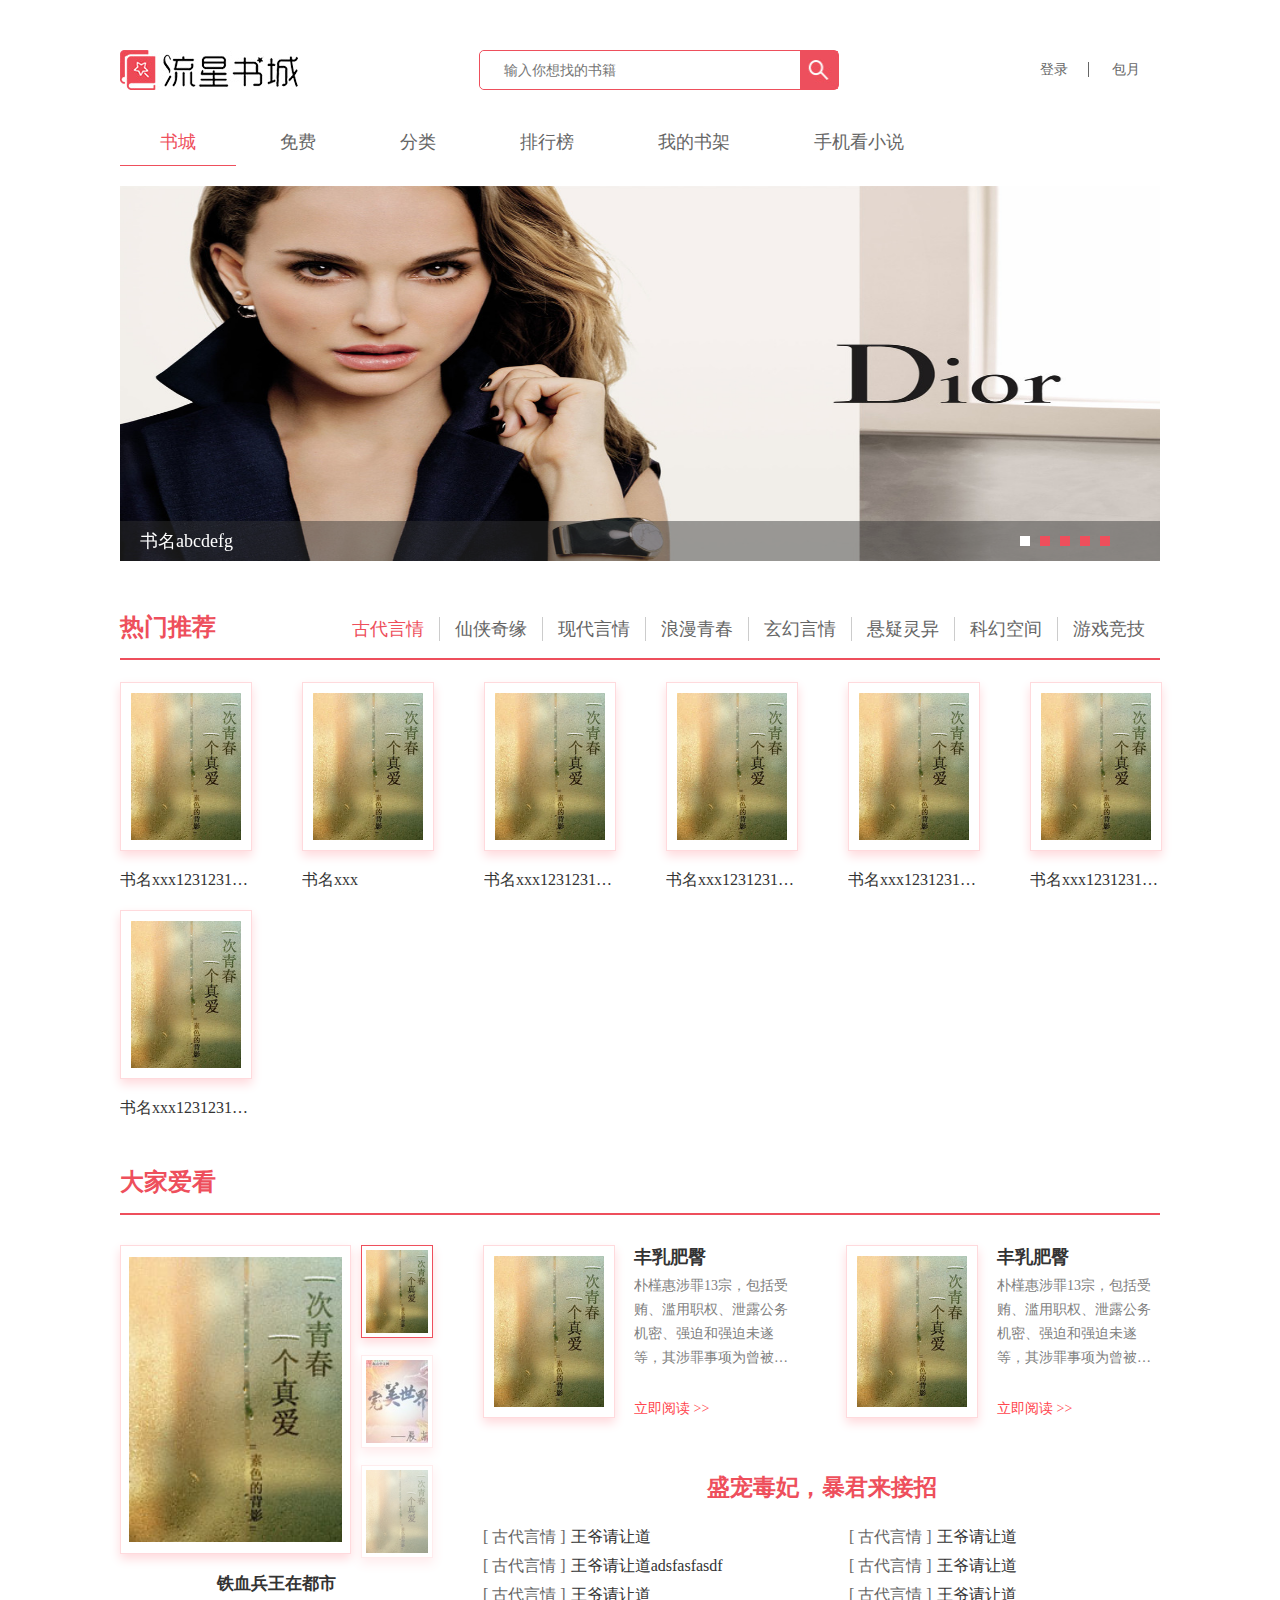
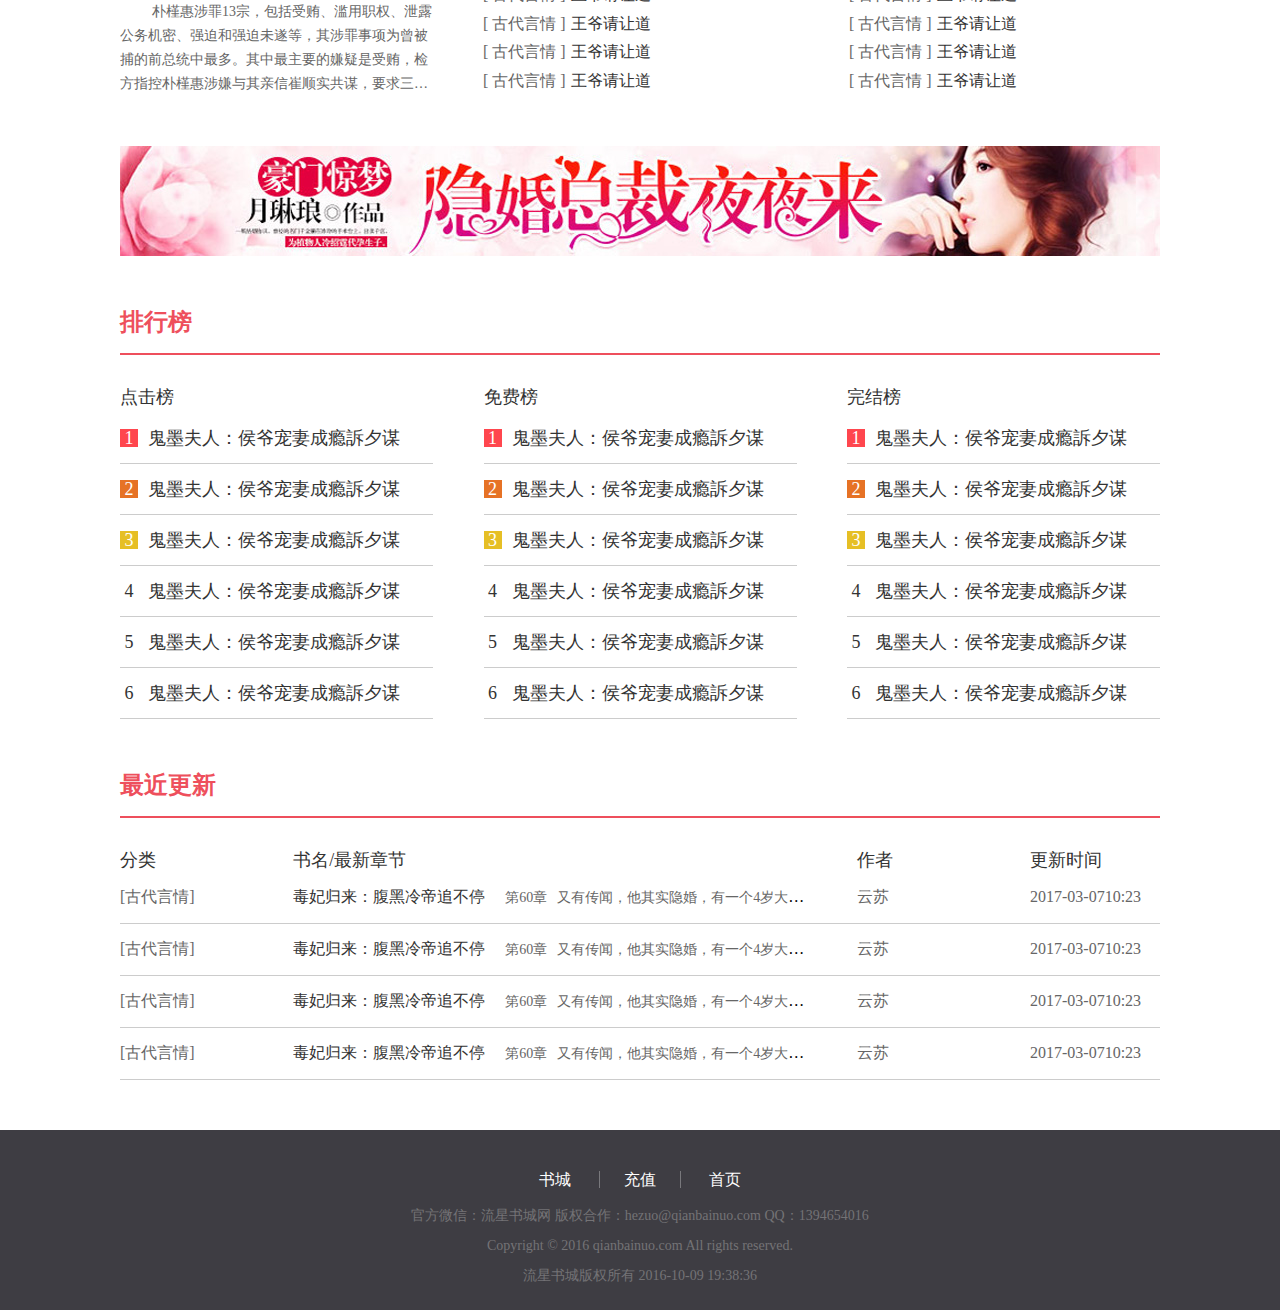
==== index.html @ 86f8760c "commit" ====
<!DOCTYPE html>
<html lang="en">

<head>
    <meta charset="UTF-8">
    <title>流星书城-首页</title>

    <link rel="stylesheet" href="css/index.css">
    <link rel="stylesheet" href="css/reset.css">
    <script src="js/jquery-1.11.3.min.js"></script>
    <script src="js/swipeSlide.min.js"></script>
</head>

<body>
    <header class="header">
        <img class="logo" src="images/logo.jpg" alt="">
        <div class="search-container">
            <input type="text" class="search" placeholder="输入你想找的书籍">
            <img class="search-btn" src="images/searchBtn.jpg" alt="">
        </div>
        <div class="login-container">
            <a href="" class="login" style="border-right:1px solid #666">登录</a>
            <a href="" class="monthly">包月</a>
        </div>
    </header>
    <nav class="nav">
        <a href="" class="nav-choose">书城</a>
        <a href="">免费</a>
        <a href="">分类</a>
        <a href="">排行榜</a>
        <a href="">我的书架</a>
        <a href="">手机看小说</a>
    </nav>
    <div class="banner">
        <div class="slide" id="slide3">
            <ul>
                <li>
                    <a href="">
                        <img src="images/lunbo1.jpg" alt="">
                    </a>
                </li>
                <li>
                    <a href="">
                        <img src="images/lunbo2.jpg" alt="">
                    </a>
                </li>
                <li>
                    <a href="">
                        <img src="images/lunbo3.jpg" alt="">
                    </a>
                </li>
                <li>
                    <a href="">
                        <img src="images/lunbo4.jpg" alt="">
                    </a>
                </li>
                <li>
                    <a href="">
                        <img src="images/lunbo5.jpg" alt="">
                    </a>
                </li>
            </ul>
            <div class="dot">
                <span></span>
                <span></span>
                <span></span>
                <span></span>
                <span></span>
            </div>
        </div>
        <div class="slide-title">
            <p class="slideTitle">书名abcdefg</p>
        </div>
    </div>
    <div class="content-container">
        <div class="content-title">
            <span class="contentTitle">热门推荐</span>
            <div class="content-nav">
                <span class="content-nav-choose">古代言情</span>
                <span>仙侠奇缘</span>
                <span>现代言情</span>
                <span>浪漫青春</span>
                <span>玄幻言情</span>
                <span>悬疑灵异</span>
                <span>科幻空间</span>
                <span style="border:none;">游戏竞技</span>
            </div>
        </div>
        <div class="content">
            <div class="bookModule">
                <a href=""><img class="bookPic" src="images/book.jpg" alt=""></a>
                <a href="">
                    <p class="bookName">书名xxx12312312312312312123</p>
                </a>
            </div>
            <div class="bookModule">
                <a href=""><img class="bookPic" src="images/book.jpg" alt=""></a>
                <a href="">
                    <p class="bookName">书名xxx</p>
                </a>
            </div>
            <div class="bookModule">
                <a href=""><img class="bookPic" src="images/book.jpg" alt=""></a>
                <a href="">
                    <p class="bookName">书名xxx12312312312312312123</p>
                </a>
            </div>
            <div class="bookModule">
                <a href=""><img class="bookPic" src="images/book.jpg" alt=""></a>
                <a href="">
                    <p class="bookName">书名xxx12312312312312312123</p>
                </a>
            </div>
            <div class="bookModule">
                <a href=""><img class="bookPic" src="images/book.jpg" alt=""></a>
                <a href="">
                    <p class="bookName">书名xxx12312312312312312123</p>
                </a>
            </div>
            <div class="bookModule">
                <a href=""><img class="bookPic" src="images/book.jpg" alt=""></a>
                <a href="">
                    <p class="bookName">书名xxx12312312312312312123</p>
                </a>
            </div>
            <div class="bookModule">
                <a href=""><img class="bookPic" src="images/book.jpg" alt=""></a>
                <a href="">
                    <p class="bookName">书名xxx12312312312312312123</p>
                </a>
            </div>
        </div>
    </div>
    <div class="content-container">
        <div class="content-title">
            <span class="contentTitle">大家爱看</span>
        </div>
        <div class="content">
            <div class="content-leftWrap">
                <div class="content-leftWrap-t">
                    <a href=""><img src="images/book.jpg" alt="" class="showBigPic"></a>
                    <div class="littlePics">
                        <img class="bookChoose" src="images/book.jpg" alt="">
                        <img src="images/book2.jpg" alt="">
                        <img src="images/book.jpg" alt="">
                    </div>
                </div>
                <div class="content-leftWrap-b">
                    <p class="title">铁血兵王在都市</p>
                    <a href="">
                        <p class="article">朴槿惠涉罪13宗，包括受贿、滥用职权、泄露公务机密、强迫和强迫未遂等，其涉罪事项为曾被捕的前总统中最多。其中最主要的嫌疑是受贿，检方指控朴槿惠涉嫌与其亲信崔顺实共谋，要求三星向崔顺实、Mir财团和K体育财团、由崔顺实外甥女张某运营的韩国冬季体育英才中心提供约298亿韩元(约合人民币1.83亿元)。</p>
                    </a>
                </div>
            </div>
            <div class="content-rightWrap">
                <div class="content-rightWrap-t">
                    <div class="content-rightWrap-tModule">
                        <img src="images/book.jpg" class="bookPic" alt="">
                        <div class="bookDetail">
                            <p class="title">丰乳肥臀</p>
                            <a href="">
                                <p class="article">朴槿惠涉罪13宗，包括受贿、滥用职权、泄露公务机密、强迫和强迫未遂等，其涉罪事项为曾被捕的前总统中最多。其中最主要的嫌疑是受贿，检方指控朴槿惠涉嫌与其亲信崔顺实共谋，要求三星向崔顺实、Mir财团和K体育财团、由崔顺实外甥女张某运营的韩国冬季体育英才中心提供约298亿韩元(约合人民币1.83亿元)。</p>
                            </a>
                            <a href="" class="readNow">立即阅读 >></a>
                        </div>
                    </div>
                    <div class="content-rightWrap-tModule">
                        <img src="images/book.jpg" class="bookPic" alt="">
                        <div class="bookDetail">
                            <p class="title">丰乳肥臀</p>
                            <a href="">
                                <p class="article">朴槿惠涉罪13宗，包括受贿、滥用职权、泄露公务机密、强迫和强迫未遂等，其涉罪事项为曾被捕的前总统中最多。其中最主要的嫌疑是受贿，检方指控朴槿惠涉嫌与其亲信崔顺实共谋，要求三星向崔顺实、Mir财团和K体育财团、由崔顺实外甥女张某运营的韩国冬季体育英才中心提供约298亿韩元(约合人民币1.83亿元)。</p>
                            </a>
                            <a href="" class="readNow">立即阅读 >></a>
                        </div>
                    </div>
                </div>
                <div class="content-rightWrap-b">
                    <p class="bigTitle">盛宠毒妃，暴君来接招</p>
                    <div class="titleWrap">
                        <div class="titleContainer">
                            <p><span><a href="">[ 古代言情 ]</a></span><a href="">王爷请让道</a></p>
                            <p><span><a href="">[ 古代言情 ]</a></span><a href="">王爷请让道adsfasfasdf</a></p>
                            <p><span><a href="">[ 古代言情 ]</a></span><a href="">王爷请让道</a></p>
                            <p><span><a href="">[ 古代言情 ]</a></span><a href="">王爷请让道</a></p>
                            <p><span><a href="">[ 古代言情 ]</a></span><a href="">王爷请让道</a></p>
                            <p><span><a href="">[ 古代言情 ]</a></span><a href="">王爷请让道</a></p>
                        </div>
                        <div class="titleContainer">
                            <p><span><a href="">[ 古代言情 ]</a></span><a href="">王爷请让道</a></p>
                            <p><span><a href="">[ 古代言情 ]</a></span><a href="">王爷请让道</a></p>
                            <p><span><a href="">[ 古代言情 ]</a></span><a href="">王爷请让道</a></p>
                            <p><span><a href="">[ 古代言情 ]</a></span><a href="">王爷请让道</a></p>
                            <p><span><a href="">[ 古代言情 ]</a></span><a href="">王爷请让道</a></p>
                            <p><span><a href="">[ 古代言情 ]</a></span><a href="">王爷请让道</a></p>
                        </div>
                    </div>
                </div>
            </div>
        </div>
    </div>
    <img src="images/illustration1.jpg" style="display:block;margin:0 auto;" alt="">
    <div class="content-container">
        <div class="content-title">
            <span class="contentTitle">排行榜</span>
        </div>
        <div class="content">
            <div class="rankList">
                <p class="title">点击榜</p>
                <p class="rank"><span>1</span><a href="">鬼墨夫人：侯爷宠妻成瘾訴夕谋</a></p>
                <p class="rank"><span>2</span><a href="">鬼墨夫人：侯爷宠妻成瘾訴夕谋</a></p>
                <p class="rank"><span>3</span><a href="">鬼墨夫人：侯爷宠妻成瘾訴夕谋</a></p>
                <p class="rank"><span>4</span><a href="">鬼墨夫人：侯爷宠妻成瘾訴夕谋</a></p>
                <p class="rank"><span>5</span><a href="">鬼墨夫人：侯爷宠妻成瘾訴夕谋</a></p>
                <p class="rank"><span>6</span><a href="">鬼墨夫人：侯爷宠妻成瘾訴夕谋</a></p>
            </div>
            <div class="rankList">
                <p class="title">免费榜</p>
                <p class="rank"><span>1</span><a href="">鬼墨夫人：侯爷宠妻成瘾訴夕谋</a></p>
                <p class="rank"><span>2</span><a href="">鬼墨夫人：侯爷宠妻成瘾訴夕谋</a></p>
                <p class="rank"><span>3</span><a href="">鬼墨夫人：侯爷宠妻成瘾訴夕谋</a></p>
                <p class="rank"><span>4</span><a href="">鬼墨夫人：侯爷宠妻成瘾訴夕谋</a></p>
                <p class="rank"><span>5</span><a href="">鬼墨夫人：侯爷宠妻成瘾訴夕谋</a></p>
                <p class="rank"><span>6</span><a href="">鬼墨夫人：侯爷宠妻成瘾訴夕谋</a></p>
            </div>
            <div class="rankList">
                <p class="title">完结榜</p>
                <p class="rank"><span>1</span><a href="">鬼墨夫人：侯爷宠妻成瘾訴夕谋</a></p>
                <p class="rank"><span>2</span><a href="">鬼墨夫人：侯爷宠妻成瘾訴夕谋</a></p>
                <p class="rank"><span>3</span><a href="">鬼墨夫人：侯爷宠妻成瘾訴夕谋</a></p>
                <p class="rank"><span>4</span><a href="">鬼墨夫人：侯爷宠妻成瘾訴夕谋</a></p>
                <p class="rank"><span>5</span><a href="">鬼墨夫人：侯爷宠妻成瘾訴夕谋</a></p>
                <p class="rank"><span>6</span><a href="">鬼墨夫人：侯爷宠妻成瘾訴夕谋</a></p>
            </div>
        </div>
    </div>
    <div class="content-container">
        <div class="content-title">
            <span class="contentTitle">最近更新</span>
        </div>
        <div class="content">
            <div class="update-listWrap">
                <p class="titleContainer">
                    <span class="title" style="width:130px;">分类</span>
                    <span class="title" style="width:520px;">书名/最新章节</span>
                    <span class="title" style="width:130px;">作者</span>
                    <span class="title" style="width:130px;">更新时间</span>
                </p>
                <div class="update-list">
                    <a href="">
                        <p class="category">[古代言情]</p>
                    </a>
                    <p class="bookname"><a href="" class="name">毒妃归来：腹黑冷帝追不停</a><a href=""><span class="section">第60章</span><span class="article">又有传闻，他其实隐婚，有一个4岁大的女儿。</span></a></p>
                    <a href="">
                        <p class="author">云苏</p>
                    </a>
                    <p class="update"><span>2017-03-07</span><span>10:23</span></p>
                </div>
               <div class="update-list">
                    <a href="">
                        <p class="category">[古代言情]</p>
                    </a>
                    <p class="bookname"><a href="" class="name">毒妃归来：腹黑冷帝追不停</a><a href=""><span class="section">第60章</span><span class="article">又有传闻，他其实隐婚，有一个4岁大的女儿。</span></a></p>
                    <a href="">
                        <p class="author">云苏</p>
                    </a>
                    <p class="update"><span>2017-03-07</span><span>10:23</span></p>
                </div>
                <div class="update-list">
                    <a href="">
                        <p class="category">[古代言情]</p>
                    </a>
                    <p class="bookname"><a href="" class="name">毒妃归来：腹黑冷帝追不停</a><a href=""><span class="section">第60章</span><span class="article">又有传闻，他其实隐婚，有一个4岁大的女儿。</span></a></p>
                    <a href="">
                        <p class="author">云苏</p>
                    </a>
                    <p class="update"><span>2017-03-07</span><span>10:23</span></p>
                </div>
                <div class="update-list">
                    <a href="">
                        <p class="category">[古代言情]</p>
                    </a>
                    <p class="bookname"><a href="" class="name">毒妃归来：腹黑冷帝追不停</a><a href=""><span class="section">第60章</span><span class="article">又有传闻，他其实隐婚，有一个4岁大的女儿。</span></a></p>
                    <a href="">
                        <p class="author">云苏</p>
                    </a>
                    <p class="update"><span>2017-03-07</span><span>10:23</span></p>
                </div>
            </div>

        </div>
    </div>
    <div class="footer">
        <div class="footerNav">
            <a href="">书城</a>
            <a href="">充值</a>
            <a href="">首页</a>
        </div>
        <p>
            <span>官方微信：流星书城网</span>
            <span>版权合作：hezuo@qianbainuo.com</span>
            <span>QQ：1394654016</span>
        </p>
        <p>Copyright © 2016 qianbainuo.com All rights reserved.</p>
        <p>流星书城版权所有  2016-10-09 19:38:36</p>
    </div>






    <script>
        $(document).ready(function () {
            /*轮播图*/
            $('#slide3').swipeSlide({
                continuousScroll: true,
                speed: 3000,
                transitionType: 'cubic-bezier(0.22, 0.69, 0.72, 0.88)',
                firstCallback: function (i, sum, me) {
                    me.find('.dot').children().first().addClass('cur');
                },
                callback: function (i, sum, me) {
                    me.find('.dot').children().eq(i).addClass('cur').siblings().removeClass('cur');
                    /*===========书名修改=============*/
                    $('.slideTitle').html('书名:' + Date());
                }
            });
            /*图片tab切换*/
            $('.littlePics img').click(function () {
                var imgSrc = $(this).attr('src');
                $('.littlePics img').removeClass('bookChoose');
                $(this).addClass('bookChoose');
                $('.showBigPic').attr('src', imgSrc);
            });
        });
    </script>
</body>

</html>
---- css/index.css ----
/*header*/
.header {
  width: 1040px;
  margin: 0 auto;
  padding-top: 50px;
  overflow: hidden;
  display: -webkit-box;
  display: -webkit-flex;
  display: -ms-flexbox;
  display: flex;
  -webkit-box-pack: justify;
  -webkit-justify-content: space-between;
      -ms-flex-pack: justify;
          justify-content: space-between;
}
.header .logo {
  height: 40px;
  float: left;
}
.header .search-container {
  border: 1px solid #ee4f5c;
  float: left;
  width: 360px;
  border-radius: 5px;
  box-sizing: border-box;
}
.header .search-container .search {
  float: left;
  width: 320px;
  border: none;
  line-height: 38px;
  text-indent: 24px;
  font-size: 14px;
  border-radius: 5px;
  color: #999;
}
.header .search-container .search-btn {
  float: left;
  width: 38px;
  height: 38px;
  cursor: pointer;
}
.header .login-container {
  font-size: 14px;
  line-height: 40px;
}
.header .login-container a {
  color: #666;
  padding: 0 20px;
}

/*nav*/
.nav {
  width: 1040px;
  margin: 29px auto 20px;
  overflow: hidden;
  line-height: 47px;
}
.nav a {
  padding: 13px 40px;
  font-size: 18px;
  color: #666;
}
.nav .nav-choose {
  color: #ee4f5c;
  border-bottom: 2px solid #ee4f5c;
}

/*banner*/
.banner {
  width: 1040px;
  margin: 0 auto;
  position: relative;
}
.banner .slide {
  position: relative;
  overflow: hidden;
  margin: 0 auto;
  height: 375px;
}
.banner .slide ul {
  position: absolute;
  left: 0;
  top: 0;
  width: 100%;
  height: 100%;
}
.banner .slide ul li {
  list-style: none;
  position: absolute;
  left: 0;
  top: 0;
  width: 100%;
  height: 100%;
}
.banner .slide ul li img {
  position: absolute;
  left: 0;
  top: 0;
  width: 100%;
  height: 100%;
  border: none;
}
.banner .slide .dot {
  position: absolute;
  right: 50px;
  bottom: 15px;
  z-index: 5;
  font-size: 0;
}
.banner .slide .dot span {
  display: inline-block;
  width: 10px;
  height: 10px;
  margin-left: 10px;
  background: #ee4f5c;
}
.banner .slide .dot .cur {
  background-color: #fff;
}
.banner .slide:after {
  content: '';
  display: block;
  width: 100%;
  padding-top: 50%;
}
.banner .slide-title {
  width: 1040px;
  height: 40px;
  background: rgba(51, 51, 51, 0.46);
  position: absolute;
  bottom: 0;
}
.banner .slide-title .slideTitle {
  line-height: 40px;
  font-size: 18px;
  color: #fff;
  text-indent: 20px;
}

/*content*/
.content-container {
  width: 1040px;
  margin: 35px auto 0;
}
.content-container .content-title {
  display: -webkit-box;
  display: -webkit-flex;
  display: -ms-flexbox;
  display: flex;
  -webkit-box-pack: justify;
  -webkit-justify-content: space-between;
      -ms-flex-pack: justify;
          justify-content: space-between;
  border-bottom: 2px solid #ee4f5c;
  padding: 15px 0;
}
.content-container .content-title .contentTitle {
  font-size: 24px;
  color: #ee4f5c;
  font-weight: bold;
}
.content-container .content-title .content-nav {
  color: #666;
  font-size: 18px;
  margin-top: 6px;
}
.content-container .content-title .content-nav span {
  float: left;
  padding: 0 15px;
  cursor: pointer;
  border-right: 1px solid #ccc;
}
.content-container .content-title .content-nav .content-nav-choose {
  color: #ee4f5c;
}
.content-container .content {
  display: -webkit-box;
  display: -webkit-flex;
  display: -ms-flexbox;
  display: flex;
  -webkit-flex-flow: row wrap;
      -ms-flex-flow: row wrap;
          flex-flow: row wrap;
  -webkit-box-pack: justify;
  -webkit-justify-content: space-between;
      -ms-flex-pack: justify;
          justify-content: space-between;
}
.content-container .content .bookModule {
  width: 130px;
  height: 206px;
  margin-right: 51px;
  margin-top: 22px;
}
.content-container .content .bookModule:nth-child(6) {
  margin-right: 0;
}
.content-container .content .bookModule .bookPic {
  width: 110px;
  border: 1px solid #ffdadd;
  padding: 10px;
  box-shadow: 0px 5px 10px #ffdadd;
}
.content-container .content .bookModule .bookName {
  width: 130px;
  font-size: 16px;
  color: #333;
  margin-top: 15px;
  overflow: hidden;
  white-space: nowrap;
  text-overflow: ellipsis;
}
.content-container .content .content-leftWrap {
  display: -webkit-box;
  display: -webkit-flex;
  display: -ms-flexbox;
  display: flex;
  -webkit-flex-flow: column wrap;
      -ms-flex-flow: column wrap;
          flex-flow: column wrap;
  width: 313px;
  margin-top: 30px;
  margin-bottom: 50px;
  margin-right: 50px;
}
.content-container .content .content-leftWrap .content-leftWrap-t {
  display: -webkit-box;
  display: -webkit-flex;
  display: -ms-flexbox;
  display: flex;
  -webkit-flex-flow: row nowrap;
      -ms-flex-flow: row nowrap;
          flex-flow: row nowrap;
  -webkit-box-pack: justify;
  -webkit-justify-content: space-between;
      -ms-flex-pack: justify;
          justify-content: space-between;
  margin-bottom: 10px;
}
.content-container .content .content-leftWrap .content-leftWrap-t .showBigPic {
  width: 213px;
  height: 285px;
  padding: 11px 8px;
  border: 1px solid #ffdadd;
  box-shadow: 0px 5px 10px #ffdadd;
}
.content-container .content .content-leftWrap .content-leftWrap-t .littlePics {
  display: -webkit-box;
  display: -webkit-flex;
  display: -ms-flexbox;
  display: flex;
  -webkit-flex-flow: column nowrap;
      -ms-flex-flow: column nowrap;
          flex-flow: column nowrap;
  -webkit-box-pack: justify;
  -webkit-justify-content: space-between;
      -ms-flex-pack: justify;
          justify-content: space-between;
}
.content-container .content .content-leftWrap .content-leftWrap-t .littlePics img {
  width: 62px;
  height: 83px;
  padding: 4px;
  border: 1px solid #ffdadd;
  box-shadow: 0px 5px 10px #ffdadd;
  cursor: pointer;
  opacity: 0.5;
}
.content-container .content .content-leftWrap .content-leftWrap-t .littlePics .bookChoose {
  opacity: 1;
  border-color: #ee4f5c;
  -webkit-transition: all 0.25s ease-in-out;
  transition: all 0.25s ease-in-out;
}
.content-container .content .content-leftWrap .content-leftWrap-b .title {
  text-align: center;
  font-size: 17px;
  color: #333;
  line-height: 32px;
  font-weight: bold;
}
.content-container .content .content-leftWrap .content-leftWrap-b .article {
  color: #666;
  text-indent: 2rem;
  font-size: 14px;
  line-height: 24px;
  overflow: hidden;
  text-overflow: ellipsis;
  display: -webkit-box;
  -webkit-line-clamp: 4;
  -webkit-box-orient: vertical;
}
.content-container .content .content-rightWrap {
  margin-top: 30px;
  margin-bottom: 50px;
  width: 677px;
  display: -webkit-box;
  display: -webkit-flex;
  display: -ms-flexbox;
  display: flex;
  -webkit-flex-flow: column nowrap;
      -ms-flex-flow: column nowrap;
          flex-flow: column nowrap;
  -webkit-box-pack: justify;
  -webkit-justify-content: space-between;
      -ms-flex-pack: justify;
          justify-content: space-between;
}
.content-container .content .content-rightWrap .content-rightWrap-t {
  display: -webkit-box;
  display: -webkit-flex;
  display: -ms-flexbox;
  display: flex;
  -webkit-flex-flow: row nowrap;
      -ms-flex-flow: row nowrap;
          flex-flow: row nowrap;
  -webkit-box-pack: justify;
  -webkit-justify-content: space-between;
      -ms-flex-pack: justify;
          justify-content: space-between;
  height: 173px;
}
.content-container .content .content-rightWrap .content-rightWrap-t .content-rightWrap-tModule {
  display: -webkit-box;
  display: -webkit-flex;
  display: -ms-flexbox;
  display: flex;
  -webkit-flex-flow: row nowrap;
      -ms-flex-flow: row nowrap;
          flex-flow: row nowrap;
  width: 314px;
}
.content-container .content .content-rightWrap .content-rightWrap-t .content-rightWrap-tModule .bookPic {
  width: 110px;
  border: 1px solid #ffdadd;
  padding: 10px;
  box-shadow: 0px 5px 10px #ffdadd;
}
.content-container .content .content-rightWrap .content-rightWrap-t .content-rightWrap-tModule .bookName {
  width: 130px;
  font-size: 16px;
  color: #333;
  margin-top: 15px;
  overflow: hidden;
  white-space: nowrap;
  text-overflow: ellipsis;
}
.content-container .content .content-rightWrap .content-rightWrap-t .content-rightWrap-tModule .bookDetail {
  margin-left: 19px;
  display: -webkit-box;
  display: -webkit-flex;
  display: -ms-flexbox;
  display: flex;
  -webkit-flex-flow: column nowrap;
      -ms-flex-flow: column nowrap;
          flex-flow: column nowrap;
  -webkit-box-pack: justify;
  -webkit-justify-content: space-between;
      -ms-flex-pack: justify;
          justify-content: space-between;
}
.content-container .content .content-rightWrap .content-rightWrap-t .content-rightWrap-tModule .bookDetail .title {
  color: #333;
  font-weight: bold;
  font-size: 18px;
  margin-bottom: -25px;
}
.content-container .content .content-rightWrap .content-rightWrap-t .content-rightWrap-tModule .bookDetail .article {
  overflow: hidden;
  text-overflow: ellipsis;
  display: -webkit-box;
  -webkit-line-clamp: 4;
  -webkit-box-orient: vertical;
  color: #808080;
  font-size: 14px;
  line-height: 1.5rem;
}
.content-container .content .content-rightWrap .content-rightWrap-t .content-rightWrap-tModule .bookDetail .readNow {
  font-size: 14px;
  color: #ff464e;
}
.content-container .content .content-rightWrap .content-rightWrap-b .bigTitle {
  text-align: center;
  color: #ee4f5c;
  font-size: 23px;
  font-weight: bold;
}
.content-container .content .content-rightWrap .content-rightWrap-b .titleWrap {
  display: -webkit-box;
  display: -webkit-flex;
  display: -ms-flexbox;
  display: flex;
  -webkit-flex-flow: row nowrap;
      -ms-flex-flow: row nowrap;
          flex-flow: row nowrap;
  -webkit-box-pack: justify;
  -webkit-justify-content: space-between;
      -ms-flex-pack: justify;
          justify-content: space-between;
  margin-top: 20px;
}
.content-container .content .content-rightWrap .content-rightWrap-b .titleWrap .titleContainer {
  width: 311px;
}
.content-container .content .content-rightWrap .content-rightWrap-b .titleWrap .titleContainer p {
  line-height: 1.8rem;
}
.content-container .content .content-rightWrap .content-rightWrap-b .titleWrap .titleContainer p span {
  margin-right: 5px;
}
.content-container .content .content-rightWrap .content-rightWrap-b .titleWrap .titleContainer p span a {
  color: #666;
}
.content-container .content .content-rightWrap .content-rightWrap-b .titleWrap .titleContainer p a {
  color: #333;
}
.content-container .content .rankList {
  width: 313px;
  margin-top: 30px;
}
.content-container .content .rankList .title {
  font-size: 18px;
  color: #333;
  margin-bottom: 4px;
}
.content-container .content .rankList .rank {
  line-height: 50px;
  font-size: 18px;
  color: #333;
  border-bottom: 1px solid #ccc;
  overflow: hidden;
  white-space: nowrap;
  text-overflow: ellipsis;
}
.content-container .content .rankList .rank span {
  display: block;
  float: left;
  width: 18px;
  height: 18px;
  line-height: 18px;
  text-align: center;
  margin-top: 16px;
  margin-right: 10px;
}
.content-container .content .rankList .rank:nth-child(2) span {
  background: #ff464e;
  color: #fff;
}
.content-container .content .rankList .rank:nth-child(3) span {
  background: #e67225;
  color: #fff;
}
.content-container .content .rankList .rank:nth-child(4) span {
  background: #e6bf25;
  color: #fff;
}
.content-container .content .rankList .rank a {
  color: #333;
  font-size: 18px;
}
.content-container .content .update-listWrap {
  width: 100%;
}
.content-container .content .update-listWrap .titleContainer {
  display: -webkit-box;
  display: -webkit-flex;
  display: -ms-flexbox;
  display: flex;
  -webkit-box-pack: justify;
  -webkit-justify-content: space-between;
      -ms-flex-pack: justify;
          justify-content: space-between;
  -webkit-flex-flow: row nowrap;
      -ms-flex-flow: row nowrap;
          flex-flow: row nowrap;
  padding-top: 30px;
}
.content-container .content .update-listWrap .titleContainer .title {
  font-size: 18px;
  color: #333;
}
.content-container .content .update-listWrap .update-list {
  display: -webkit-box;
  display: -webkit-flex;
  display: -ms-flexbox;
  display: flex;
  -webkit-box-pack: justify;
  -webkit-justify-content: space-between;
      -ms-flex-pack: justify;
          justify-content: space-between;
  -webkit-flex-flow: row nowrap;
      -ms-flex-flow: row nowrap;
          flex-flow: row nowrap;
  border-bottom: 1px solid #ccc;
  line-height: 50px;
}
.content-container .content .update-listWrap .update-list .category {
  width: 130px;
  color: #666;
}
.content-container .content .update-listWrap .update-list .bookname {
  width: 520px;
  overflow: hidden;
  white-space: nowrap;
  text-overflow: ellipsis;
}
.content-container .content .update-listWrap .update-list .bookname .name {
  color: #333;
  margin-right: 20px;
}
.content-container .content .update-listWrap .update-list .bookname .section {
  color: #666;
  margin-right: 10px;
  font-size: 14px;
}
.content-container .content .update-listWrap .update-list .bookname .article {
  color: #666;
  font-size: 14px;
}
.content-container .content .update-listWrap .update-list .author {
  width: 130px;
  color: #666;
}
.content-container .content .update-listWrap .update-list .update {
  width: 130px;
  color: #666;
}

/*footer*/
.footer {
  width: 100%;
  height: 180px;
  background: #3e3d43;
  margin: 50px auto 0;
  text-align: center;
  color: #747376;
}
.footer .footerNav {
  padding-top: 40px;
  padding-bottom: 10px;
  overflow: hidden;
}
.footer .footerNav a {
  color: #fff;
  padding: 0 24px;
  font-size: 16px;
}
.footer .footerNav a:nth-child(2) {
  border-left: 1px solid #78787c;
  border-right: 1px solid #78787c;
}
.footer .footerNav a:hover {
  color: #ee4f5c;
  -webkit-transition: all 0.25s ease-in-out;
  transition: all 0.25s ease-in-out;
}
.footer p {
  line-height: 30px;
  font-size: 14px;
}
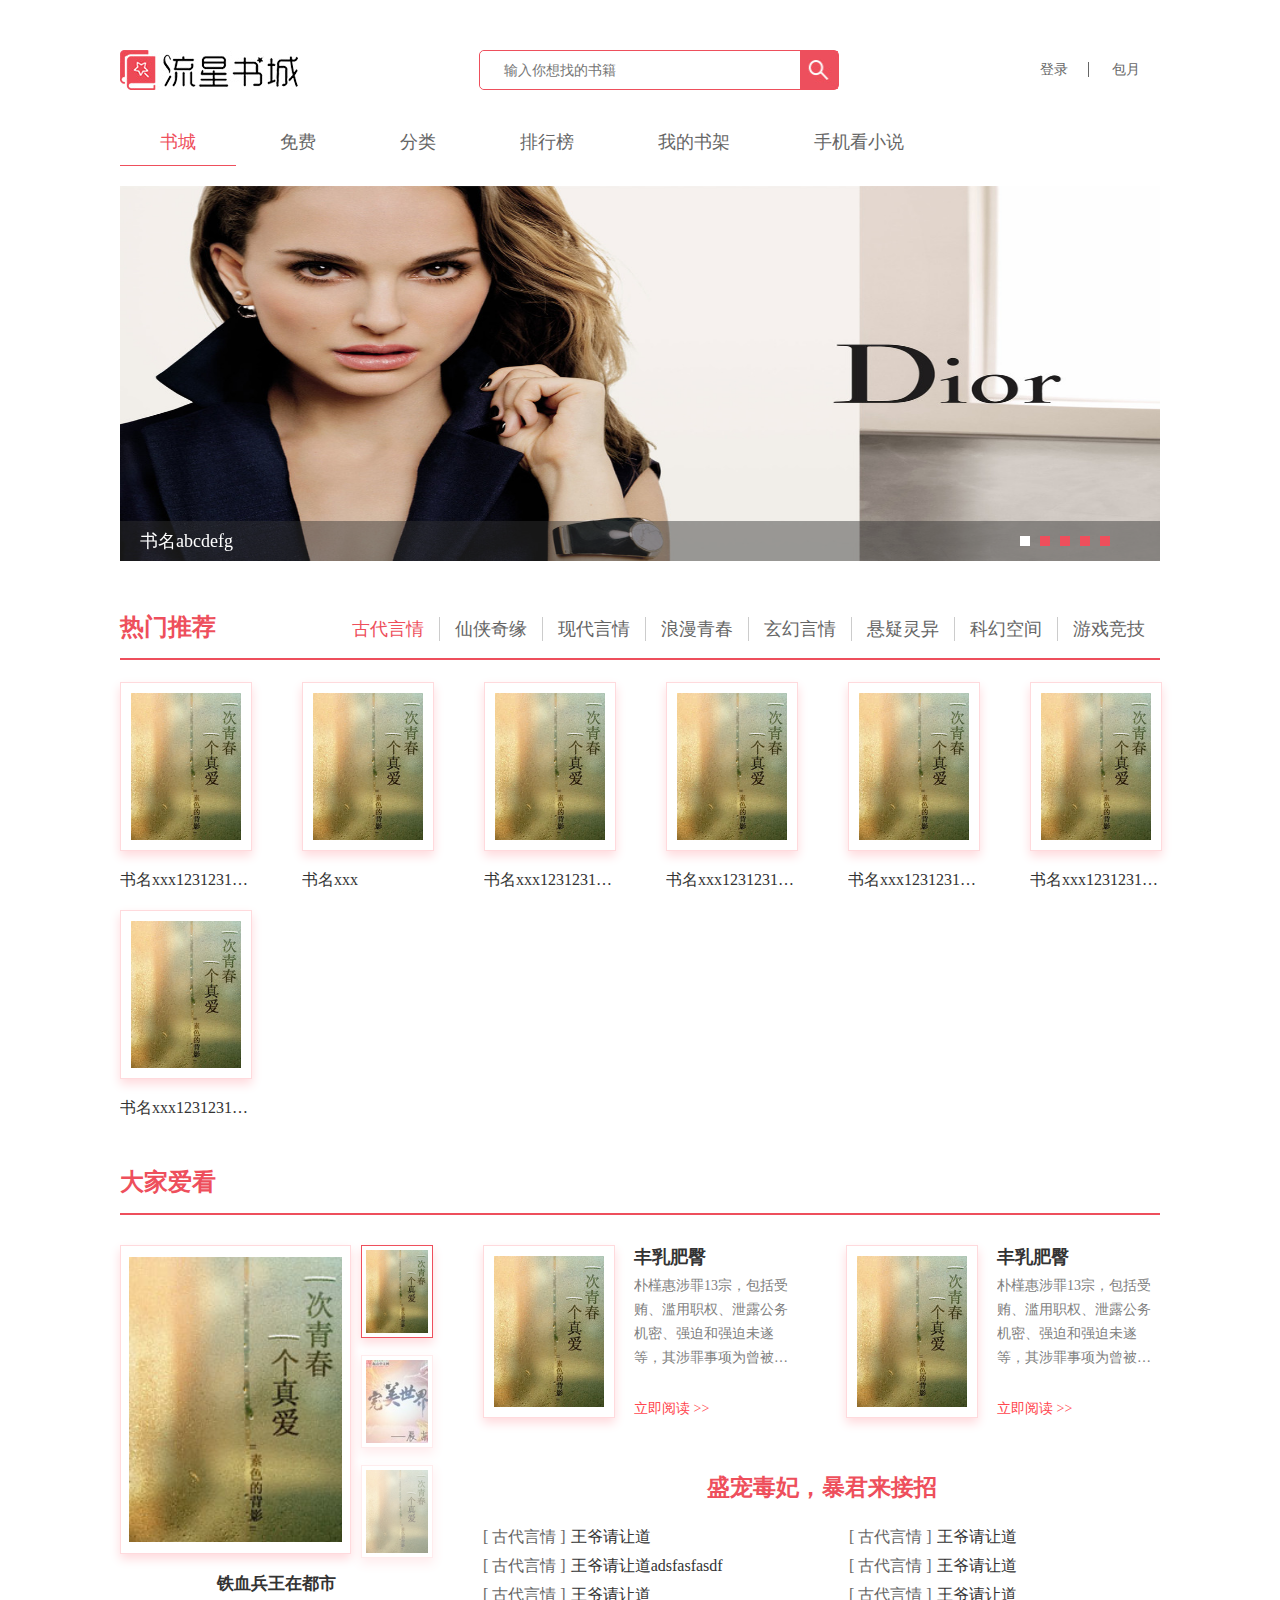
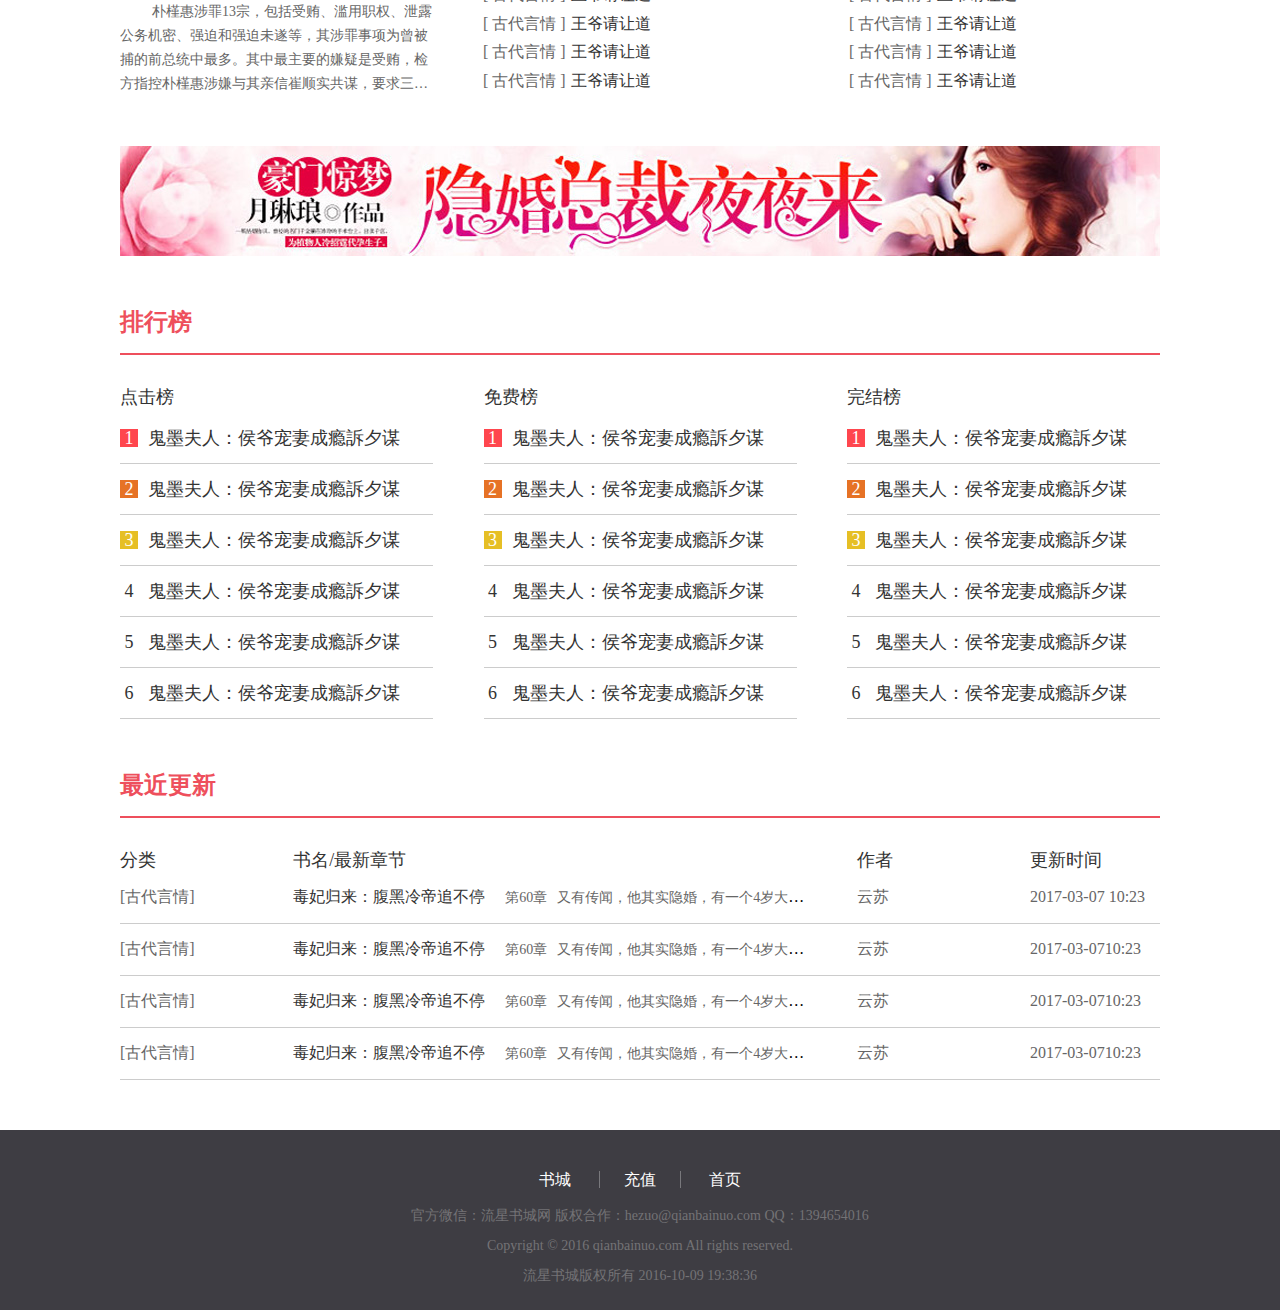
==== commit a582fa6e: "update" ====
--- a/index.html
+++ b/index.html
@@ -254,7 +254,7 @@
                     <a href="">
                         <p class="author">云苏</p>
                     </a>
-                    <p class="update"><span>2017-03-07</span><span>10:23</span></p>
+                    <p class="update"><span>2017-03-07</span> <span>10:23</span></p>
                 </div>
                <div class="update-list">
                     <a href="">
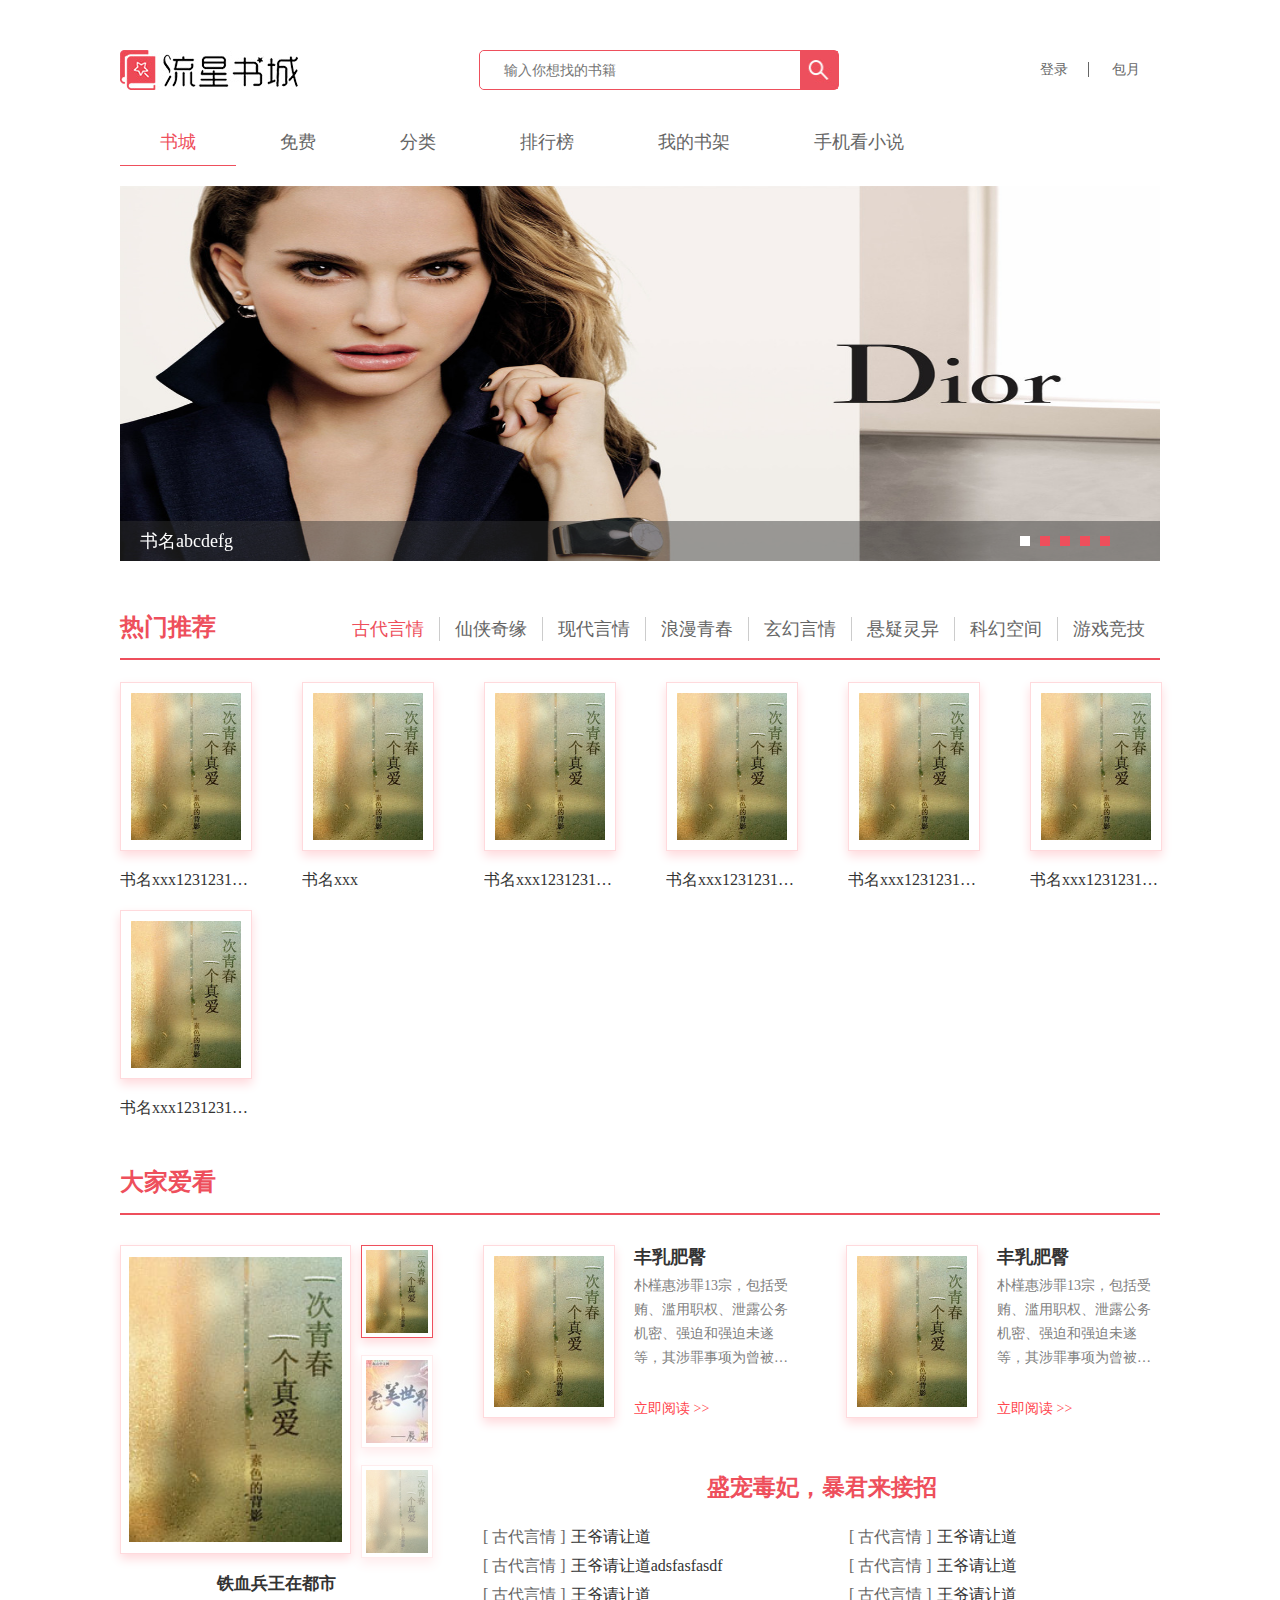
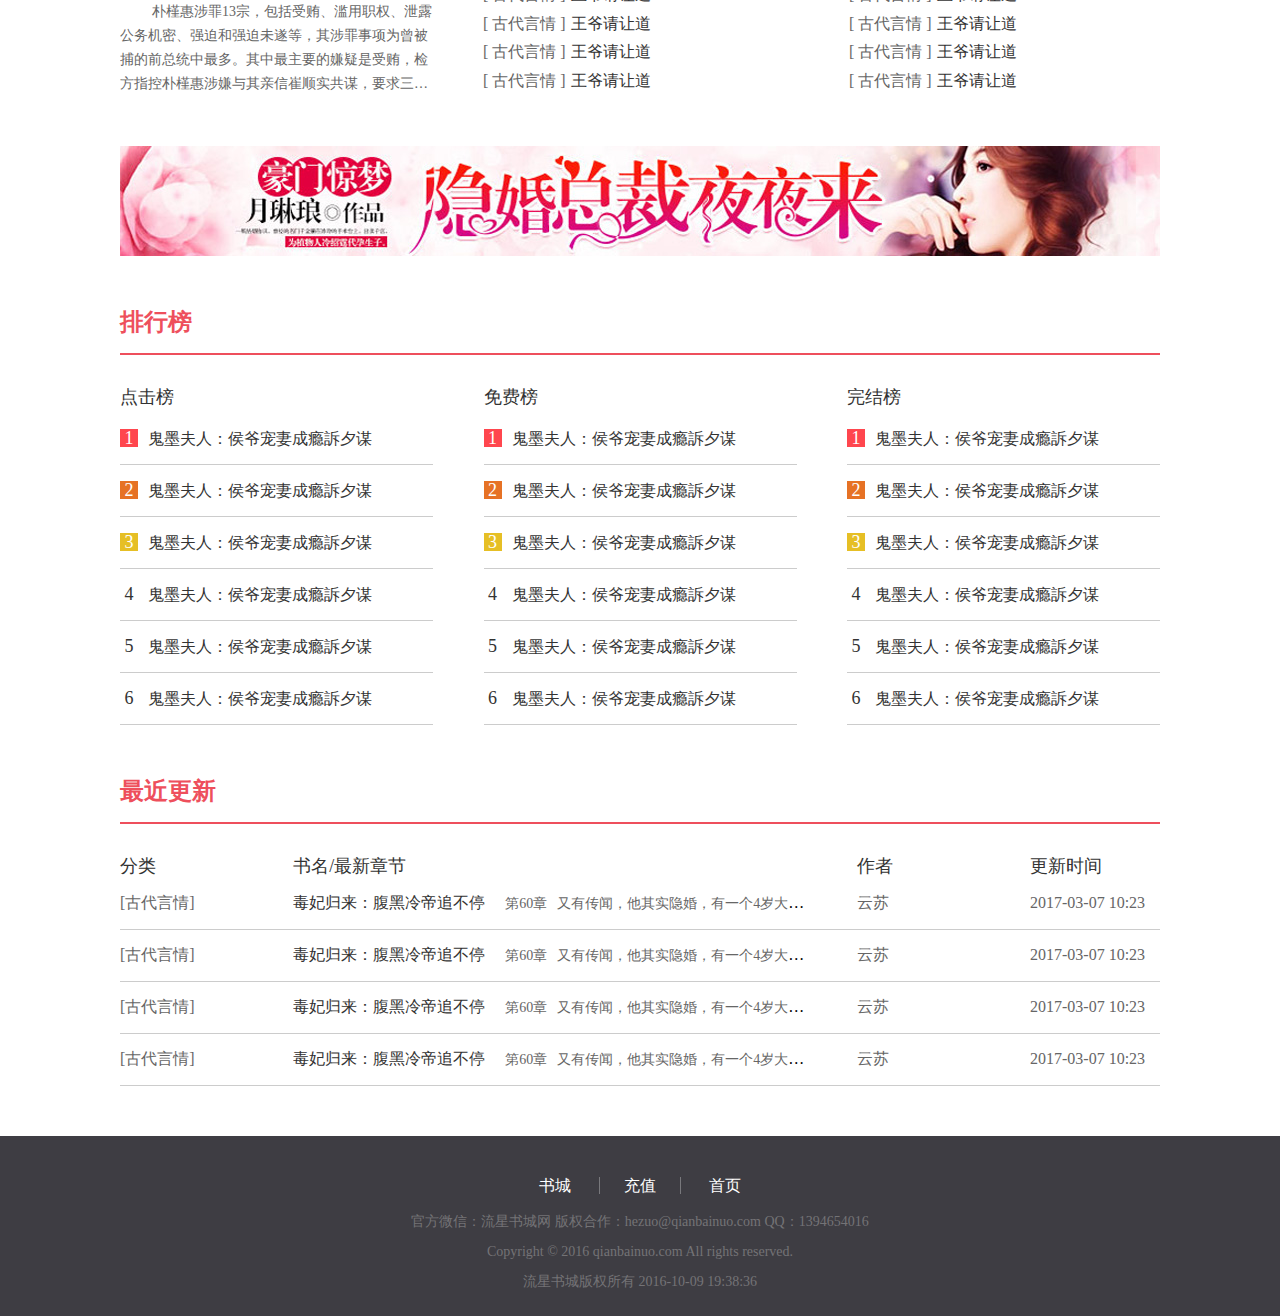
==== commit 4c49e508: "update" ====
--- a/index.html
+++ b/index.html
@@ -264,7 +264,7 @@
                     <a href="">
                         <p class="author">云苏</p>
                     </a>
-                    <p class="update"><span>2017-03-07</span><span>10:23</span></p>
+                    <p class="update"><span>2017-03-07</span> <span>10:23</span></p>
                 </div>
                 <div class="update-list">
                     <a href="">
@@ -274,7 +274,7 @@
                     <a href="">
                         <p class="author">云苏</p>
                     </a>
-                    <p class="update"><span>2017-03-07</span><span>10:23</span></p>
+                    <p class="update"><span>2017-03-07</span> <span>10:23</span></p>
                 </div>
                 <div class="update-list">
                     <a href="">
@@ -284,7 +284,7 @@
                     <a href="">
                         <p class="author">云苏</p>
                     </a>
-                    <p class="update"><span>2017-03-07</span><span>10:23</span></p>
+                    <p class="update"><span>2017-03-07</span> <span>10:23</span></p>
                 </div>
             </div>
 
--- a/css/index.css
+++ b/css/index.css
@@ -457,7 +457,7 @@
 }
 .content-container .content .rankList .rank a {
   color: #333;
-  font-size: 18px;
+  font-size: 16px;
 }
 .content-container .content .update-listWrap {
   width: 100%;
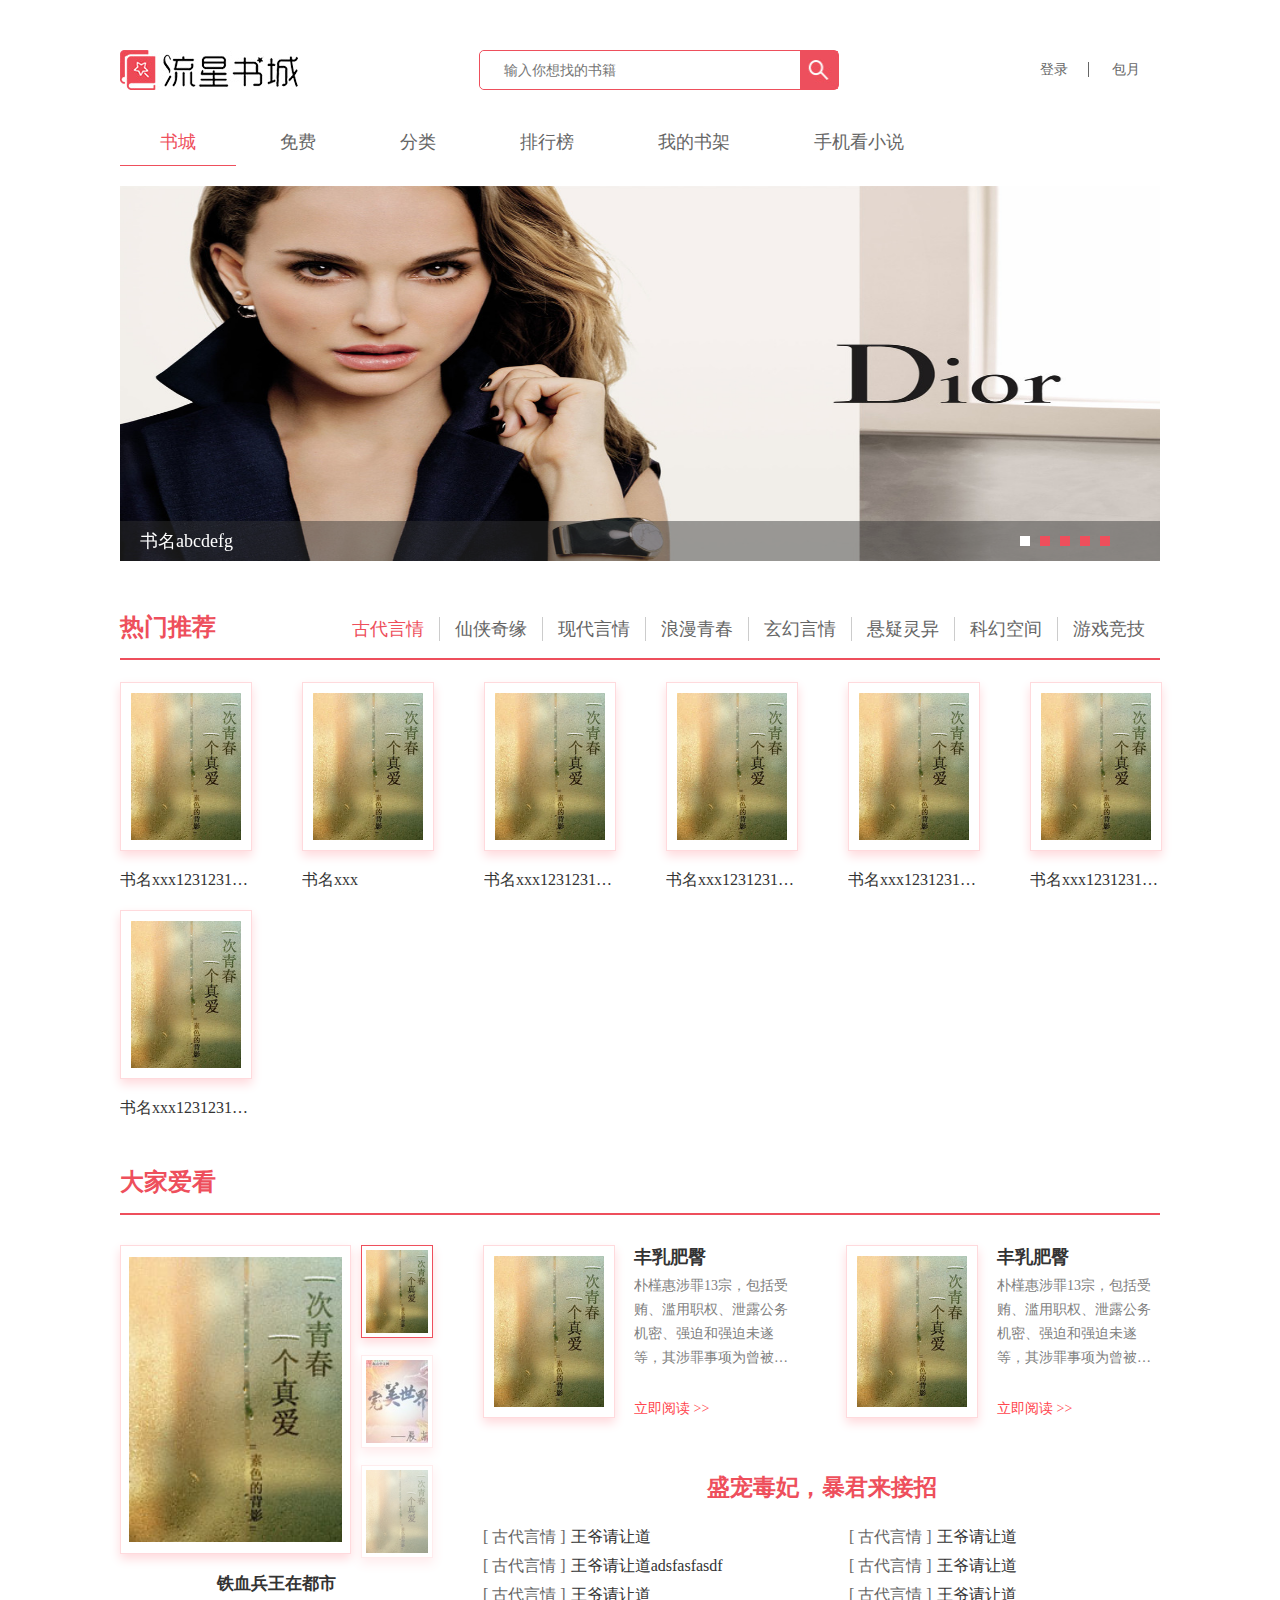
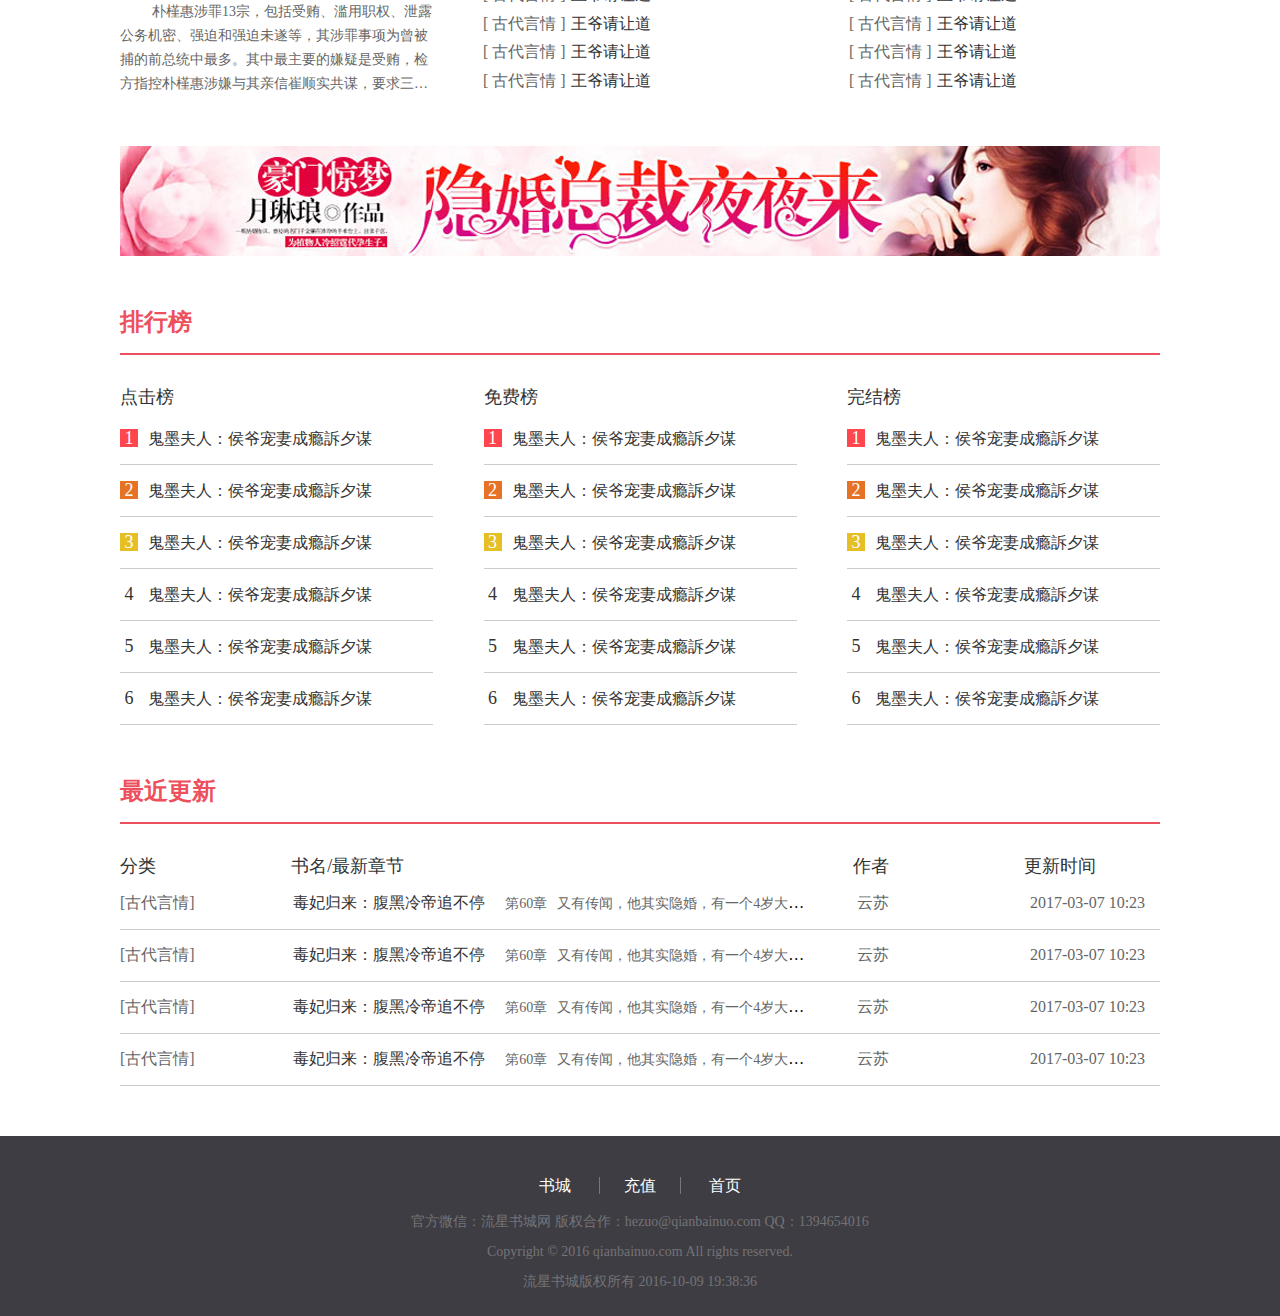
==== commit 92361b05: "add new file" ====
--- a/index.html
+++ b/index.html
@@ -244,7 +244,7 @@
                     <span class="title" style="width:130px;">分类</span>
                     <span class="title" style="width:520px;">书名/最新章节</span>
                     <span class="title" style="width:130px;">作者</span>
-                    <span class="title" style="width:130px;">更新时间</span>
+                    <span class="title" style="width:136px;">更新时间</span>
                 </p>
                 <div class="update-list">
                     <a href="">
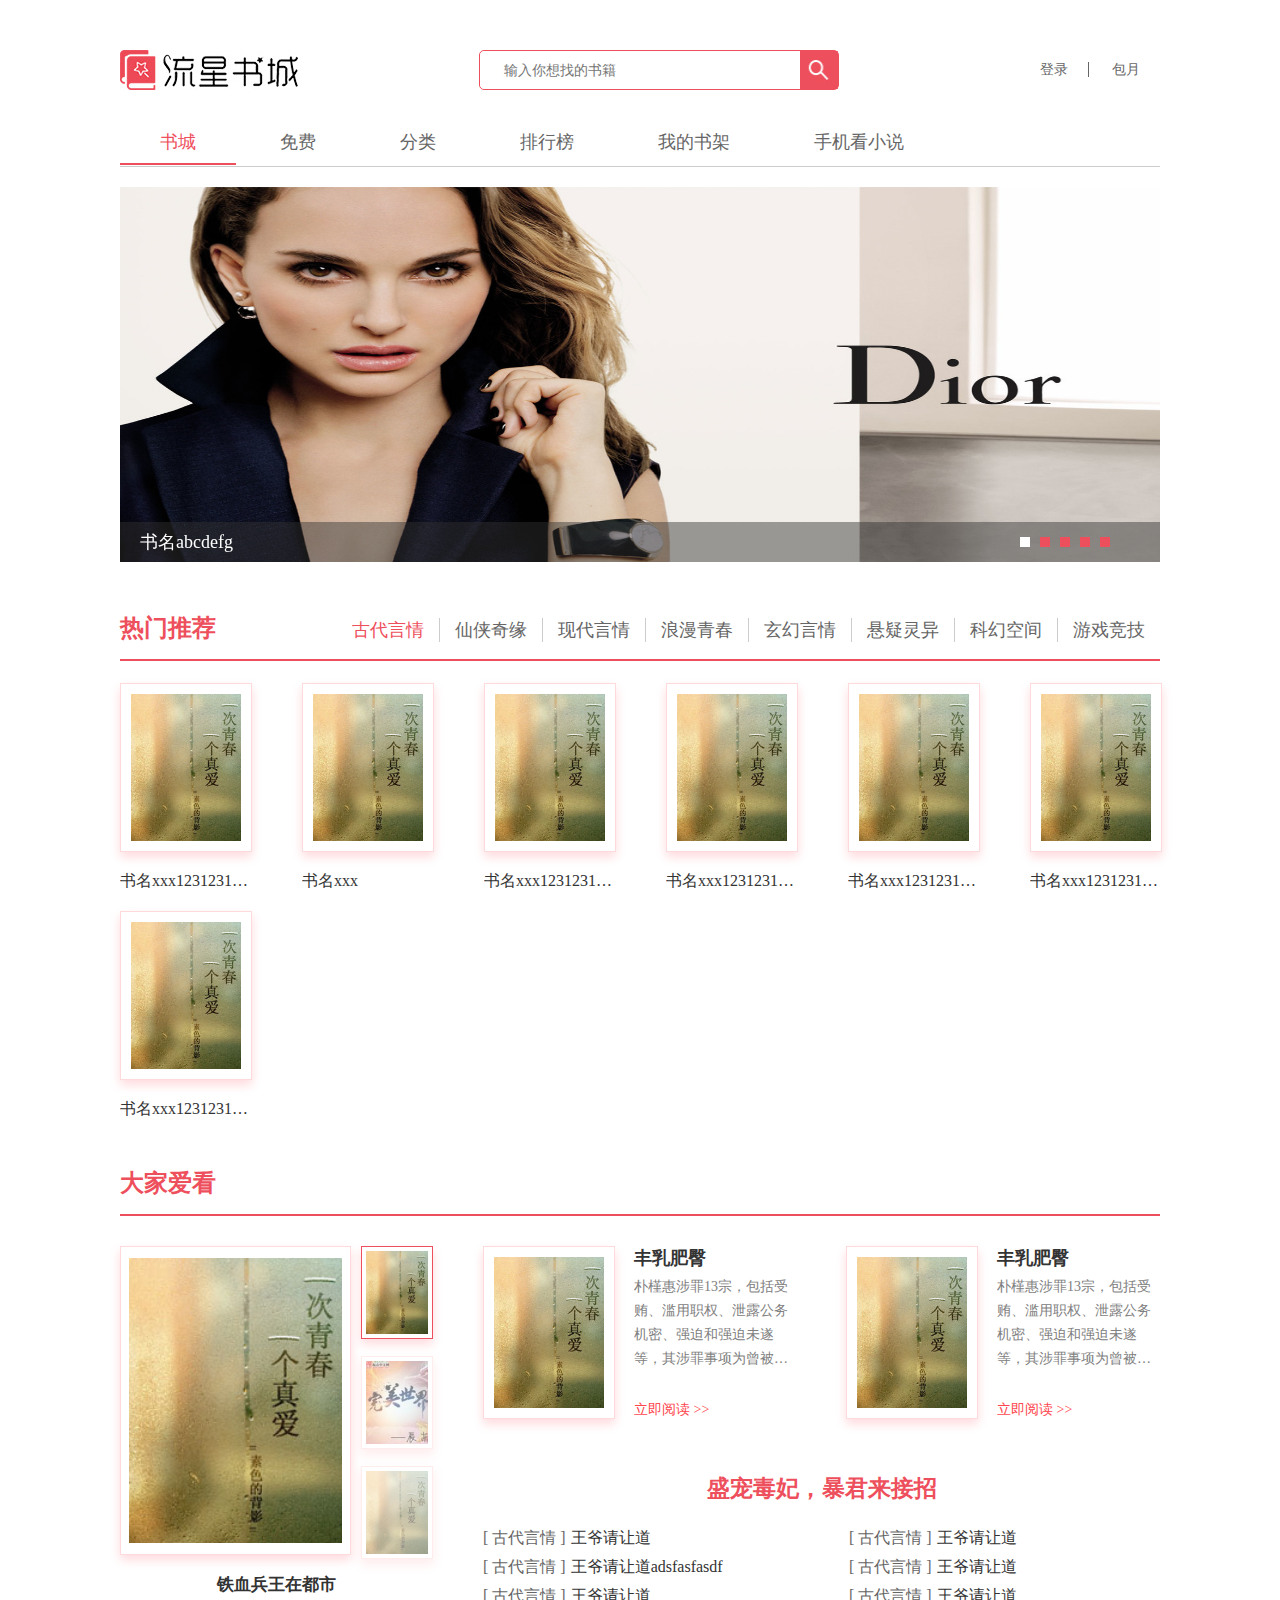
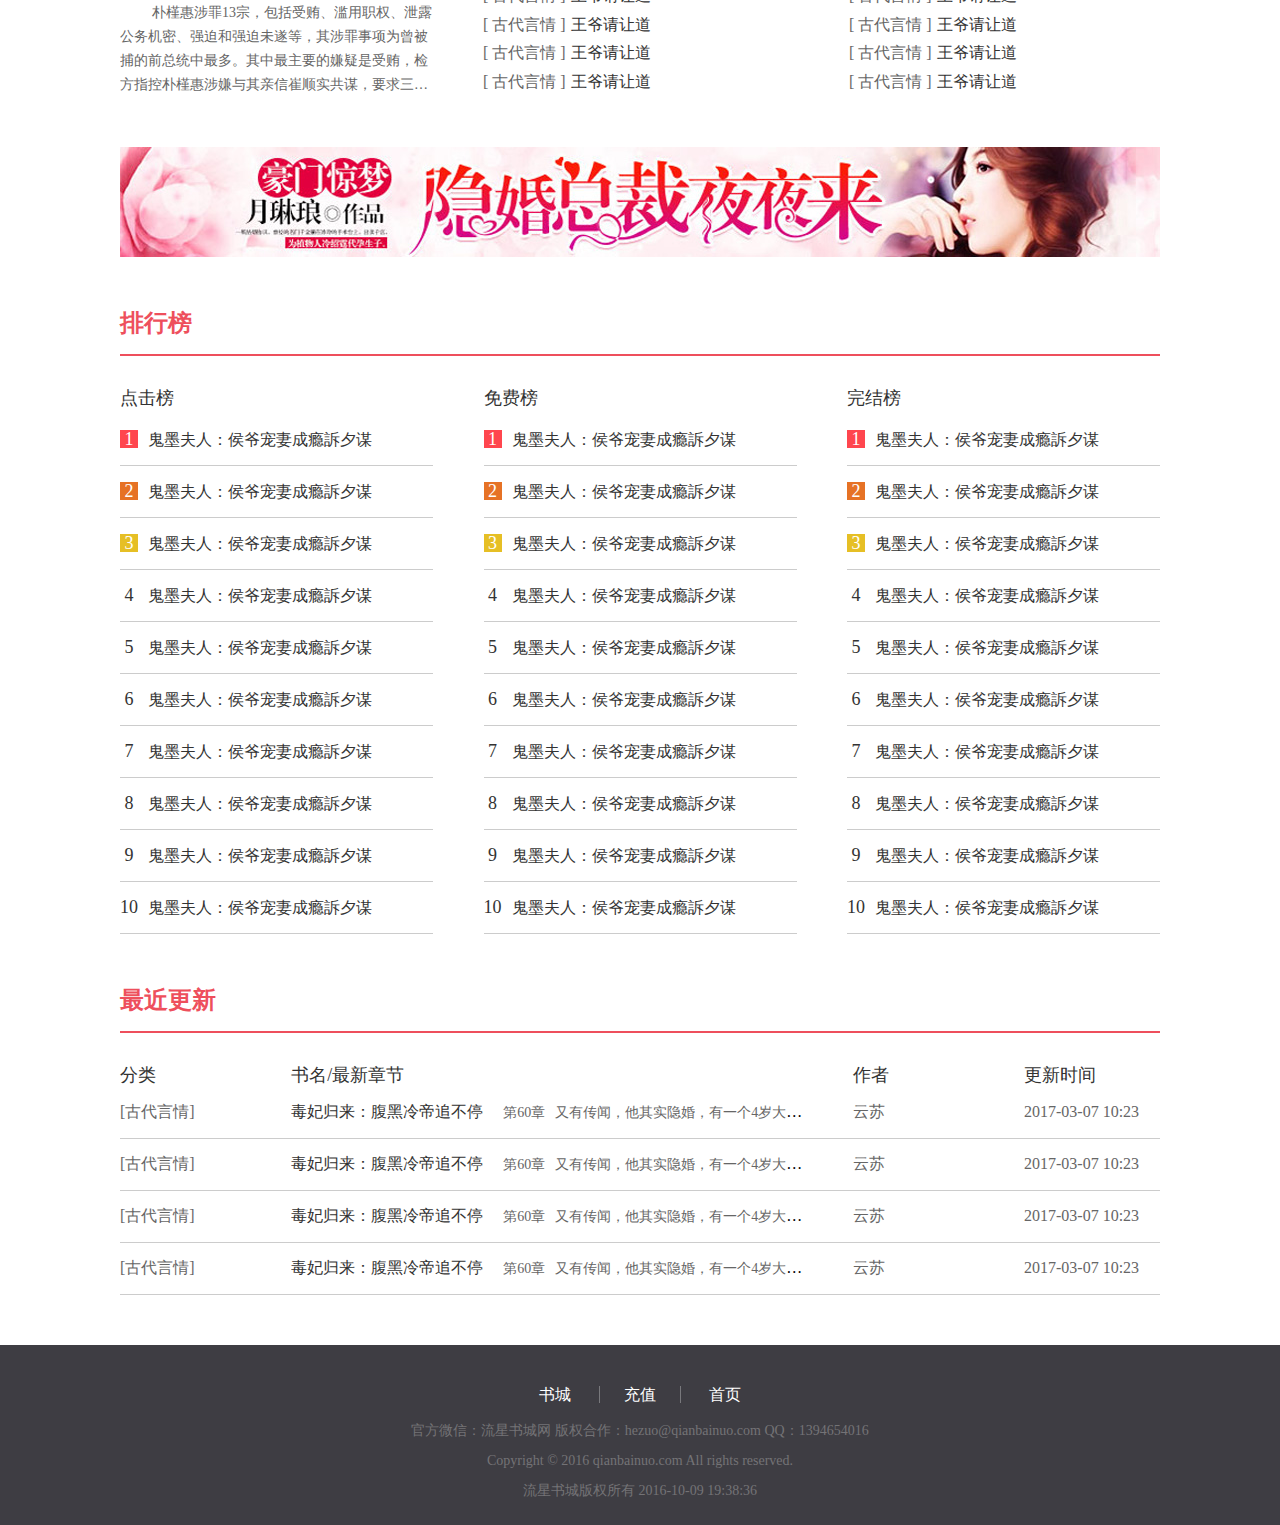
==== commit 6b9e52a2: "add file" ====
--- a/index.html
+++ b/index.html
@@ -24,12 +24,12 @@
         </div>
     </header>
     <nav class="nav">
-        <a href="" class="nav-choose">书城</a>
-        <a href="">免费</a>
-        <a href="">分类</a>
-        <a href="">排行榜</a>
-        <a href="">我的书架</a>
-        <a href="">手机看小说</a>
+        <a href="index.html" class="nav-choose">书城</a>
+        <a href="free.html">免费</a>
+        <a href="category.html">分类</a>
+        <a href="rank.html">排行榜</a>
+        <a href="bookshelf.html">我的书架</a>
+        <a href="mobile.html">手机看小说</a>
     </nav>
     <div class="banner">
         <div class="slide" id="slide3">
@@ -154,7 +154,7 @@
             </div>
             <div class="content-rightWrap">
                 <div class="content-rightWrap-t">
-                    <div class="content-rightWrap-tModule">
+                    <div class="picAndArticle">
                         <img src="images/book.jpg" class="bookPic" alt="">
                         <div class="bookDetail">
                             <p class="title">丰乳肥臀</p>
@@ -164,7 +164,7 @@
                             <a href="" class="readNow">立即阅读 >></a>
                         </div>
                     </div>
-                    <div class="content-rightWrap-tModule">
+                    <div class="picAndArticle">
                         <img src="images/book.jpg" class="bookPic" alt="">
                         <div class="bookDetail">
                             <p class="title">丰乳肥臀</p>
@@ -205,34 +205,53 @@
             <span class="contentTitle">排行榜</span>
         </div>
         <div class="content">
-            <div class="rankList">
-                <p class="title">点击榜</p>
-                <p class="rank"><span>1</span><a href="">鬼墨夫人：侯爷宠妻成瘾訴夕谋</a></p>
-                <p class="rank"><span>2</span><a href="">鬼墨夫人：侯爷宠妻成瘾訴夕谋</a></p>
-                <p class="rank"><span>3</span><a href="">鬼墨夫人：侯爷宠妻成瘾訴夕谋</a></p>
-                <p class="rank"><span>4</span><a href="">鬼墨夫人：侯爷宠妻成瘾訴夕谋</a></p>
-                <p class="rank"><span>5</span><a href="">鬼墨夫人：侯爷宠妻成瘾訴夕谋</a></p>
-                <p class="rank"><span>6</span><a href="">鬼墨夫人：侯爷宠妻成瘾訴夕谋</a></p>
-            </div>
-            <div class="rankList">
-                <p class="title">免费榜</p>
-                <p class="rank"><span>1</span><a href="">鬼墨夫人：侯爷宠妻成瘾訴夕谋</a></p>
-                <p class="rank"><span>2</span><a href="">鬼墨夫人：侯爷宠妻成瘾訴夕谋</a></p>
-                <p class="rank"><span>3</span><a href="">鬼墨夫人：侯爷宠妻成瘾訴夕谋</a></p>
-                <p class="rank"><span>4</span><a href="">鬼墨夫人：侯爷宠妻成瘾訴夕谋</a></p>
-                <p class="rank"><span>5</span><a href="">鬼墨夫人：侯爷宠妻成瘾訴夕谋</a></p>
-                <p class="rank"><span>6</span><a href="">鬼墨夫人：侯爷宠妻成瘾訴夕谋</a></p>
-            </div>
-            <div class="rankList">
-                <p class="title">完结榜</p>
-                <p class="rank"><span>1</span><a href="">鬼墨夫人：侯爷宠妻成瘾訴夕谋</a></p>
-                <p class="rank"><span>2</span><a href="">鬼墨夫人：侯爷宠妻成瘾訴夕谋</a></p>
-                <p class="rank"><span>3</span><a href="">鬼墨夫人：侯爷宠妻成瘾訴夕谋</a></p>
-                <p class="rank"><span>4</span><a href="">鬼墨夫人：侯爷宠妻成瘾訴夕谋</a></p>
-                <p class="rank"><span>5</span><a href="">鬼墨夫人：侯爷宠妻成瘾訴夕谋</a></p>
-                <p class="rank"><span>6</span><a href="">鬼墨夫人：侯爷宠妻成瘾訴夕谋</a></p>
-            </div>
-        </div>
+            <div class="rank-container">
+                <div class="rankList">
+                    <p class="title">点击榜</p>
+                    <p class="rank"><span>1</span><a href="">鬼墨夫人：侯爷宠妻成瘾訴夕谋</a></p>
+                    <p class="rank"><span>2</span><a href="">鬼墨夫人：侯爷宠妻成瘾訴夕谋</a></p>
+                    <p class="rank"><span>3</span><a href="">鬼墨夫人：侯爷宠妻成瘾訴夕谋</a></p>
+                    <p class="rank"><span>4</span><a href="">鬼墨夫人：侯爷宠妻成瘾訴夕谋</a></p>
+                    <p class="rank"><span>5</span><a href="">鬼墨夫人：侯爷宠妻成瘾訴夕谋</a></p>
+                    <p class="rank"><span>6</span><a href="">鬼墨夫人：侯爷宠妻成瘾訴夕谋</a></p>
+                    <p class="rank"><span>7</span><a href="">鬼墨夫人：侯爷宠妻成瘾訴夕谋</a></p>
+                    <p class="rank"><span>8</span><a href="">鬼墨夫人：侯爷宠妻成瘾訴夕谋</a></p>
+                    <p class="rank"><span>9</span><a href="">鬼墨夫人：侯爷宠妻成瘾訴夕谋</a></p>
+                    <p class="rank"><span>10</span><a href="">鬼墨夫人：侯爷宠妻成瘾訴夕谋</a></p>
+                </div>
+            </div>
+            <div class="rank-container">
+                <div class="rankList">
+                    <p class="title">免费榜</p>
+                    <p class="rank"><span>1</span><a href="">鬼墨夫人：侯爷宠妻成瘾訴夕谋</a></p>
+                    <p class="rank"><span>2</span><a href="">鬼墨夫人：侯爷宠妻成瘾訴夕谋</a></p>
+                    <p class="rank"><span>3</span><a href="">鬼墨夫人：侯爷宠妻成瘾訴夕谋</a></p>
+                    <p class="rank"><span>4</span><a href="">鬼墨夫人：侯爷宠妻成瘾訴夕谋</a></p>
+                    <p class="rank"><span>5</span><a href="">鬼墨夫人：侯爷宠妻成瘾訴夕谋</a></p>
+                    <p class="rank"><span>6</span><a href="">鬼墨夫人：侯爷宠妻成瘾訴夕谋</a></p>
+                    <p class="rank"><span>7</span><a href="">鬼墨夫人：侯爷宠妻成瘾訴夕谋</a></p>
+                    <p class="rank"><span>8</span><a href="">鬼墨夫人：侯爷宠妻成瘾訴夕谋</a></p>
+                    <p class="rank"><span>9</span><a href="">鬼墨夫人：侯爷宠妻成瘾訴夕谋</a></p>
+                    <p class="rank"><span>10</span><a href="">鬼墨夫人：侯爷宠妻成瘾訴夕谋</a></p>
+                </div>
+            </div>
+            <div class="rank-container">
+                <div class="rankList">
+                    <p class="title">完结榜</p>
+                    <p class="rank"><span>1</span><a href="">鬼墨夫人：侯爷宠妻成瘾訴夕谋</a></p>
+                    <p class="rank"><span>2</span><a href="">鬼墨夫人：侯爷宠妻成瘾訴夕谋</a></p>
+                    <p class="rank"><span>3</span><a href="">鬼墨夫人：侯爷宠妻成瘾訴夕谋</a></p>
+                    <p class="rank"><span>4</span><a href="">鬼墨夫人：侯爷宠妻成瘾訴夕谋</a></p>
+                    <p class="rank"><span>5</span><a href="">鬼墨夫人：侯爷宠妻成瘾訴夕谋</a></p>
+                    <p class="rank"><span>6</span><a href="">鬼墨夫人：侯爷宠妻成瘾訴夕谋</a></p>
+                    <p class="rank"><span>7</span><a href="">鬼墨夫人：侯爷宠妻成瘾訴夕谋</a></p>
+                    <p class="rank"><span>8</span><a href="">鬼墨夫人：侯爷宠妻成瘾訴夕谋</a></p>
+                    <p class="rank"><span>9</span><a href="">鬼墨夫人：侯爷宠妻成瘾訴夕谋</a></p>
+                    <p class="rank"><span>10</span><a href="">鬼墨夫人：侯爷宠妻成瘾訴夕谋</a></p>
+                </div>
+            </div>
+        </div>
+    </div>
     </div>
     <div class="content-container">
         <div class="content-title">
@@ -256,7 +275,7 @@
                     </a>
                     <p class="update"><span>2017-03-07</span> <span>10:23</span></p>
                 </div>
-               <div class="update-list">
+                <div class="update-list">
                     <a href="">
                         <p class="category">[古代言情]</p>
                     </a>
@@ -302,7 +321,7 @@
             <span>QQ：1394654016</span>
         </p>
         <p>Copyright © 2016 qianbainuo.com All rights reserved.</p>
-        <p>流星书城版权所有  2016-10-09 19:38:36</p>
+        <p>流星书城版权所有 2016-10-09 19:38:36</p>
     </div>
 
 
--- a/css/index.css
+++ b/css/index.css
@@ -52,12 +52,13 @@
 /*nav*/
 .nav {
   width: 1040px;
+  border-bottom: 1px solid #ccc;
   margin: 29px auto 20px;
   overflow: hidden;
   line-height: 47px;
 }
 .nav a {
-  padding: 13px 40px;
+  padding: 13px 40px 11px;
   font-size: 18px;
   color: #666;
 }
@@ -321,7 +322,7 @@
           justify-content: space-between;
   height: 173px;
 }
-.content-container .content .content-rightWrap .content-rightWrap-t .content-rightWrap-tModule {
+.content-container .content .content-rightWrap .content-rightWrap-t .picAndArticle {
   display: -webkit-box;
   display: -webkit-flex;
   display: -ms-flexbox;
@@ -330,14 +331,15 @@
       -ms-flex-flow: row nowrap;
           flex-flow: row nowrap;
   width: 314px;
-}
-.content-container .content .content-rightWrap .content-rightWrap-t .content-rightWrap-tModule .bookPic {
+  height: 173px;
+}
+.content-container .content .content-rightWrap .content-rightWrap-t .picAndArticle .bookPic {
   width: 110px;
   border: 1px solid #ffdadd;
   padding: 10px;
   box-shadow: 0px 5px 10px #ffdadd;
 }
-.content-container .content .content-rightWrap .content-rightWrap-t .content-rightWrap-tModule .bookName {
+.content-container .content .content-rightWrap .content-rightWrap-t .picAndArticle .bookName {
   width: 130px;
   font-size: 16px;
   color: #333;
@@ -346,7 +348,7 @@
   white-space: nowrap;
   text-overflow: ellipsis;
 }
-.content-container .content .content-rightWrap .content-rightWrap-t .content-rightWrap-tModule .bookDetail {
+.content-container .content .content-rightWrap .content-rightWrap-t .picAndArticle .bookDetail {
   margin-left: 19px;
   display: -webkit-box;
   display: -webkit-flex;
@@ -360,13 +362,13 @@
       -ms-flex-pack: justify;
           justify-content: space-between;
 }
-.content-container .content .content-rightWrap .content-rightWrap-t .content-rightWrap-tModule .bookDetail .title {
+.content-container .content .content-rightWrap .content-rightWrap-t .picAndArticle .bookDetail .title {
   color: #333;
   font-weight: bold;
   font-size: 18px;
   margin-bottom: -25px;
 }
-.content-container .content .content-rightWrap .content-rightWrap-t .content-rightWrap-tModule .bookDetail .article {
+.content-container .content .content-rightWrap .content-rightWrap-t .picAndArticle .bookDetail .article {
   overflow: hidden;
   text-overflow: ellipsis;
   display: -webkit-box;
@@ -376,7 +378,7 @@
   font-size: 14px;
   line-height: 1.5rem;
 }
-.content-container .content .content-rightWrap .content-rightWrap-t .content-rightWrap-tModule .bookDetail .readNow {
+.content-container .content .content-rightWrap .content-rightWrap-t .picAndArticle .bookDetail .readNow {
   font-size: 14px;
   color: #ff464e;
 }
@@ -415,16 +417,18 @@
 .content-container .content .content-rightWrap .content-rightWrap-b .titleWrap .titleContainer p a {
   color: #333;
 }
-.content-container .content .rankList {
+.content-container .content .rank-container {
+  margin-top: 30px;
+}
+.content-container .content .rank-container .rankList {
   width: 313px;
-  margin-top: 30px;
-}
-.content-container .content .rankList .title {
+}
+.content-container .content .rank-container .rankList .title {
   font-size: 18px;
   color: #333;
   margin-bottom: 4px;
 }
-.content-container .content .rankList .rank {
+.content-container .content .rank-container .rankList .rank {
   line-height: 50px;
   font-size: 18px;
   color: #333;
@@ -433,7 +437,7 @@
   white-space: nowrap;
   text-overflow: ellipsis;
 }
-.content-container .content .rankList .rank span {
+.content-container .content .rank-container .rankList .rank span {
   display: block;
   float: left;
   width: 18px;
@@ -443,19 +447,19 @@
   margin-top: 16px;
   margin-right: 10px;
 }
-.content-container .content .rankList .rank:nth-child(2) span {
+.content-container .content .rank-container .rankList .rank:nth-child(2) span {
   background: #ff464e;
   color: #fff;
 }
-.content-container .content .rankList .rank:nth-child(3) span {
+.content-container .content .rank-container .rankList .rank:nth-child(3) span {
   background: #e67225;
   color: #fff;
 }
-.content-container .content .rankList .rank:nth-child(4) span {
+.content-container .content .rank-container .rankList .rank:nth-child(4) span {
   background: #e6bf25;
   color: #fff;
 }
-.content-container .content .rankList .rank a {
+.content-container .content .rank-container .rankList .rank a {
   color: #333;
   font-size: 16px;
 }
@@ -523,7 +527,7 @@
   color: #666;
 }
 .content-container .content .update-listWrap .update-list .update {
-  width: 130px;
+  width: 136px;
   color: #666;
 }
 
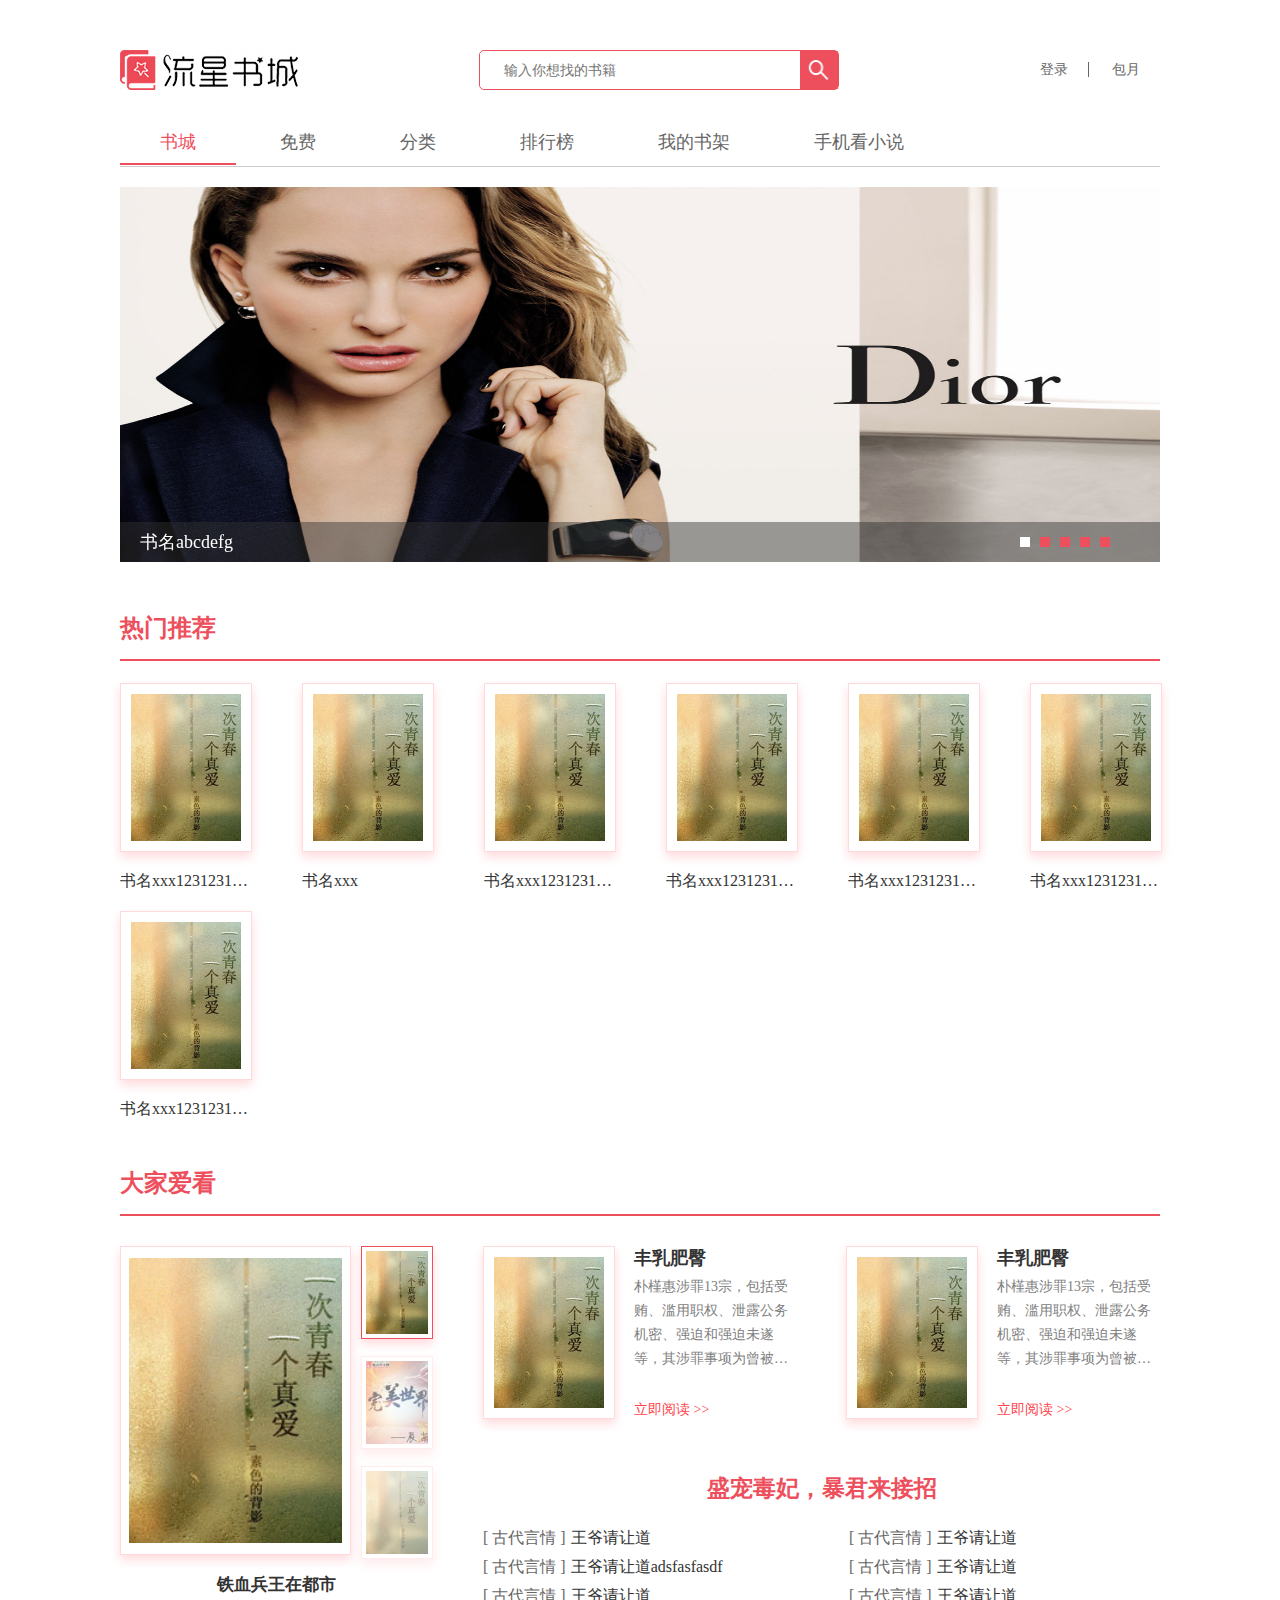
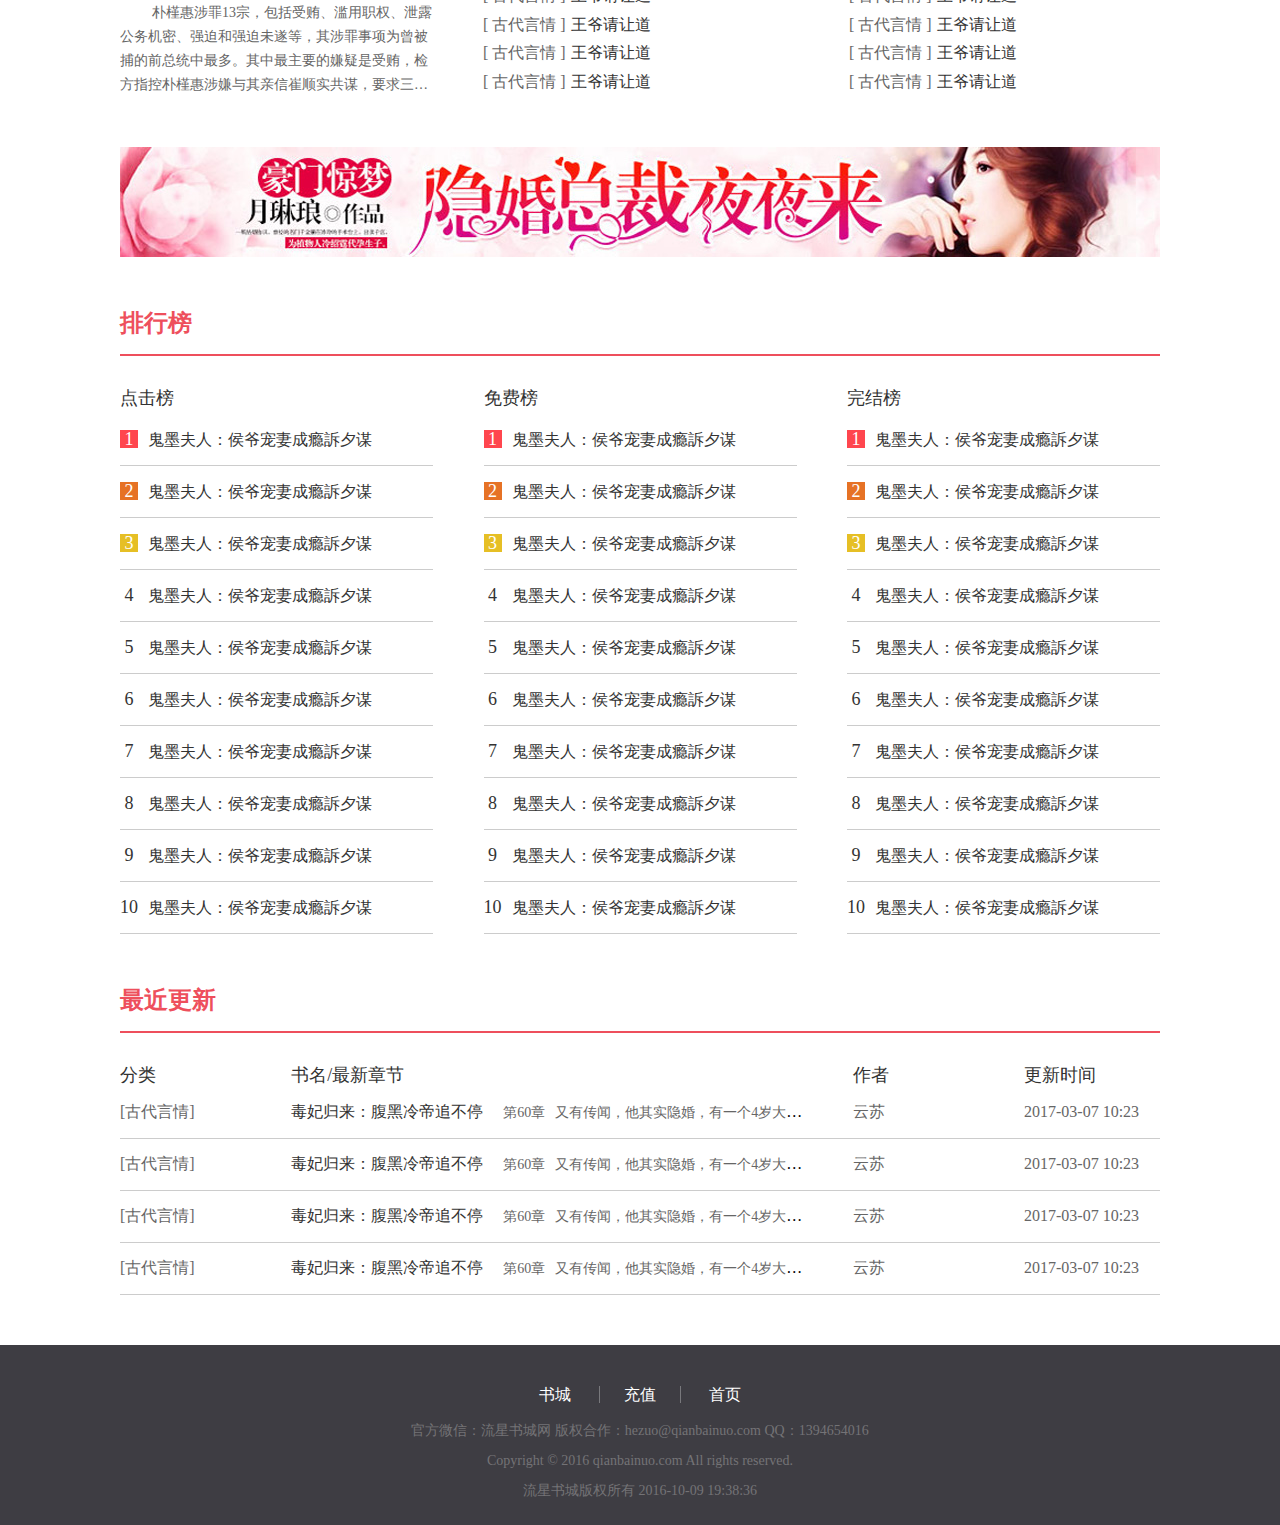
==== commit ae98ed58: "add file" ====
--- a/index.html
+++ b/index.html
@@ -75,6 +75,7 @@
     <div class="content-container">
         <div class="content-title">
             <span class="contentTitle">热门推荐</span>
+<!--
             <div class="content-nav">
                 <span class="content-nav-choose">古代言情</span>
                 <span>仙侠奇缘</span>
@@ -85,6 +86,7 @@
                 <span>科幻空间</span>
                 <span style="border:none;">游戏竞技</span>
             </div>
+-->
         </div>
         <div class="content">
             <div class="bookModule">
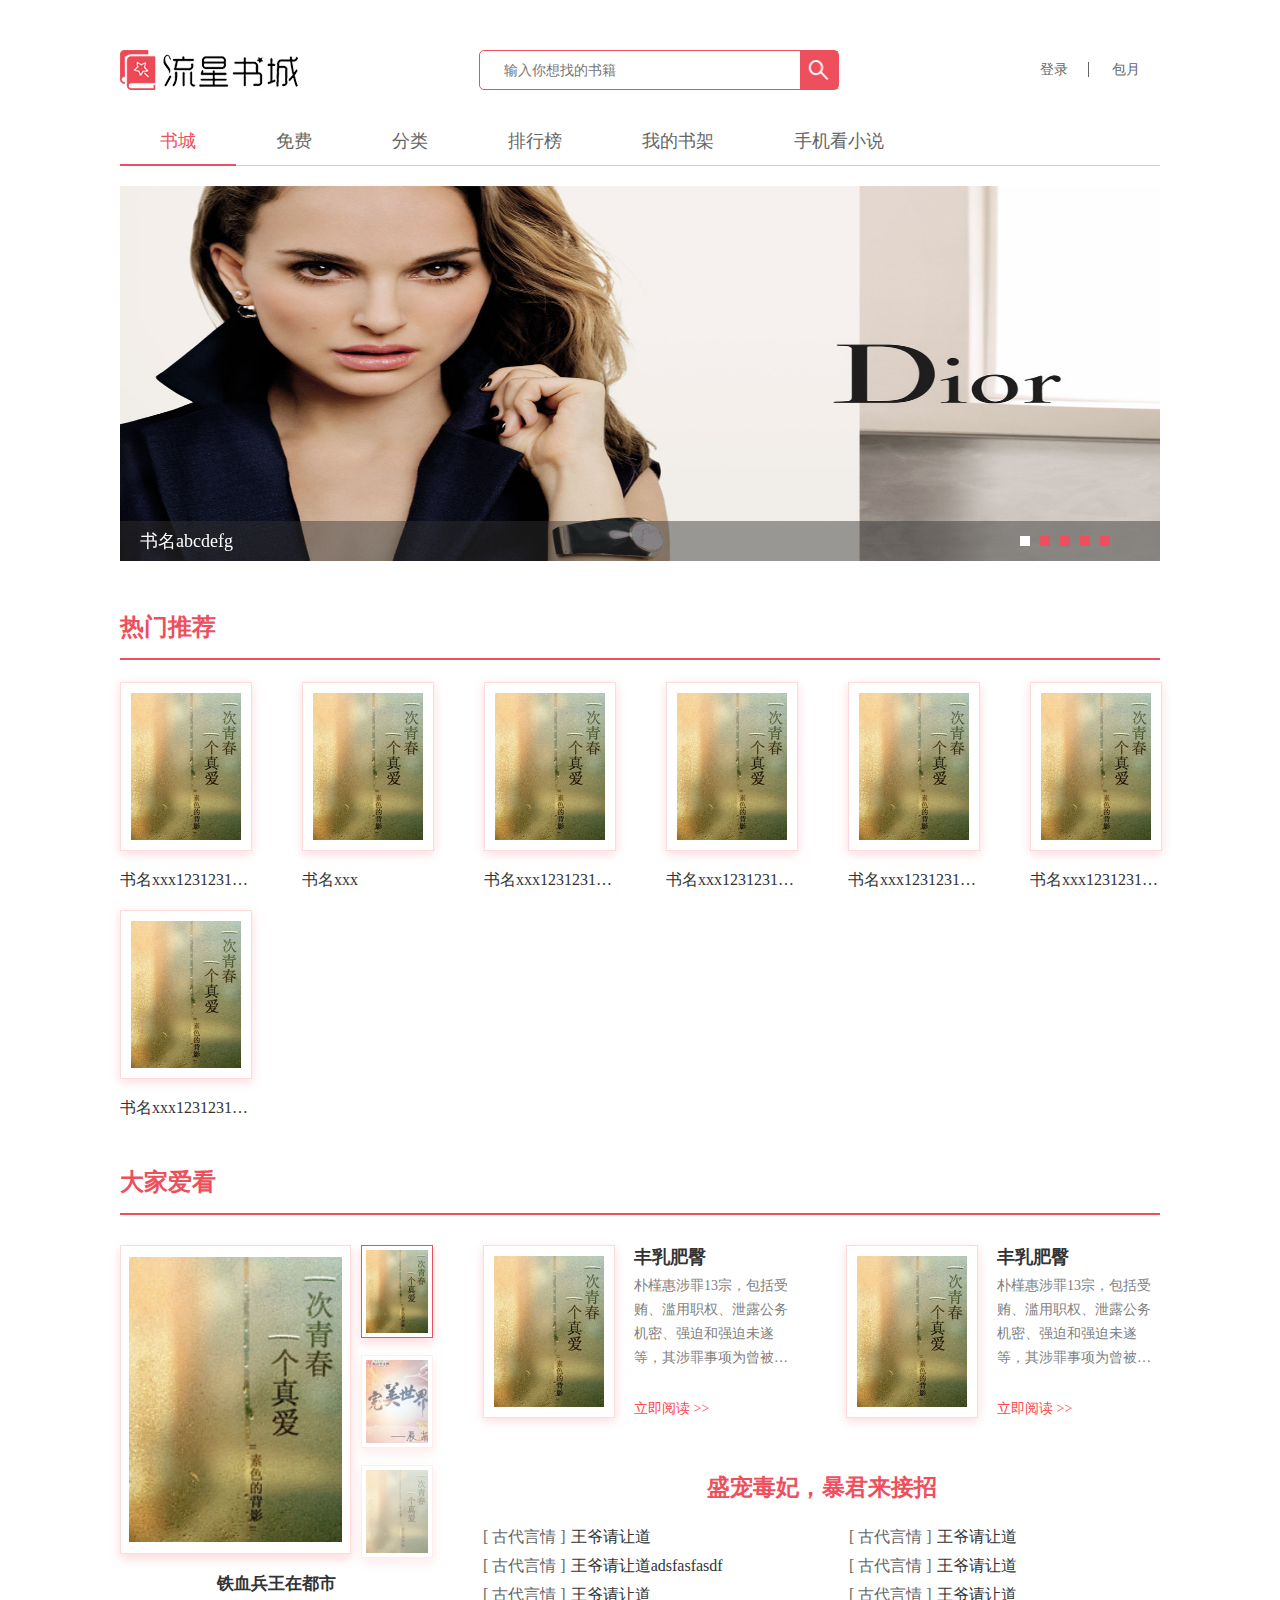
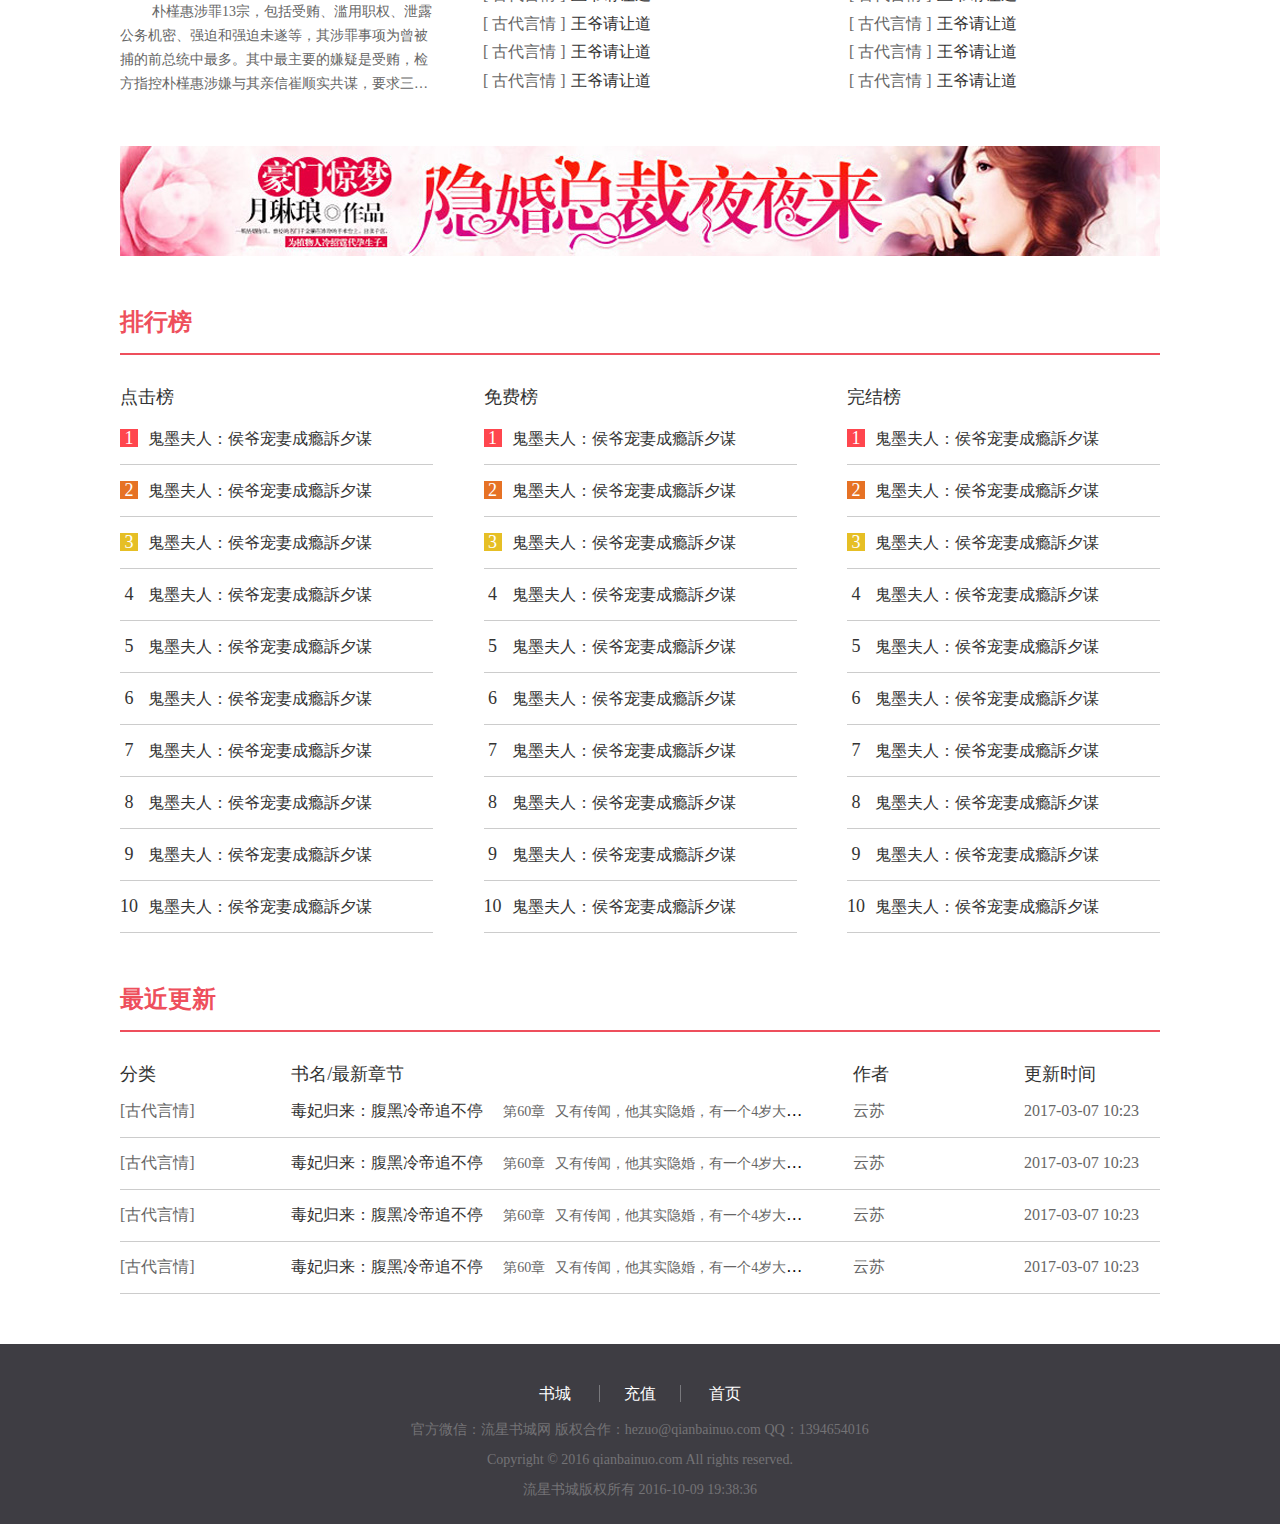
==== commit 67b03983: "update" ====
--- a/index.html
+++ b/index.html
@@ -9,6 +9,7 @@
     <link rel="stylesheet" href="css/reset.css">
     <script src="js/jquery-1.11.3.min.js"></script>
     <script src="js/swipeSlide.min.js"></script>
+    <script src="js/js.js"></script>
 </head>
 
 <body>
@@ -19,7 +20,7 @@
             <img class="search-btn" src="images/searchBtn.jpg" alt="">
         </div>
         <div class="login-container">
-            <a href="" class="login" style="border-right:1px solid #666">登录</a>
+            <a href="#" class="login" style="border-right:1px solid #666">登录</a>
             <a href="" class="monthly">包月</a>
         </div>
     </header>
@@ -90,7 +91,7 @@
         </div>
         <div class="content">
             <div class="bookModule">
-                <a href=""><img class="bookPic" src="images/book.jpg" alt=""></a>
+                <a href="detail.html"><img class="bookPic" src="images/book.jpg" alt=""></a>
                 <a href="">
                     <p class="bookName">书名xxx12312312312312312123</p>
                 </a>
--- a/css/index.css
+++ b/css/index.css
@@ -1,565 +1 @@
-/*header*/
-.header {
-  width: 1040px;
-  margin: 0 auto;
-  padding-top: 50px;
-  overflow: hidden;
-  display: -webkit-box;
-  display: -webkit-flex;
-  display: -ms-flexbox;
-  display: flex;
-  -webkit-box-pack: justify;
-  -webkit-justify-content: space-between;
-      -ms-flex-pack: justify;
-          justify-content: space-between;
-}
-.header .logo {
-  height: 40px;
-  float: left;
-}
-.header .search-container {
-  border: 1px solid #ee4f5c;
-  float: left;
-  width: 360px;
-  border-radius: 5px;
-  box-sizing: border-box;
-}
-.header .search-container .search {
-  float: left;
-  width: 320px;
-  border: none;
-  line-height: 38px;
-  text-indent: 24px;
-  font-size: 14px;
-  border-radius: 5px;
-  color: #999;
-}
-.header .search-container .search-btn {
-  float: left;
-  width: 38px;
-  height: 38px;
-  cursor: pointer;
-}
-.header .login-container {
-  font-size: 14px;
-  line-height: 40px;
-}
-.header .login-container a {
-  color: #666;
-  padding: 0 20px;
-}
-
-/*nav*/
-.nav {
-  width: 1040px;
-  border-bottom: 1px solid #ccc;
-  margin: 29px auto 20px;
-  overflow: hidden;
-  line-height: 47px;
-}
-.nav a {
-  padding: 13px 40px 11px;
-  font-size: 18px;
-  color: #666;
-}
-.nav .nav-choose {
-  color: #ee4f5c;
-  border-bottom: 2px solid #ee4f5c;
-}
-
-/*banner*/
-.banner {
-  width: 1040px;
-  margin: 0 auto;
-  position: relative;
-}
-.banner .slide {
-  position: relative;
-  overflow: hidden;
-  margin: 0 auto;
-  height: 375px;
-}
-.banner .slide ul {
-  position: absolute;
-  left: 0;
-  top: 0;
-  width: 100%;
-  height: 100%;
-}
-.banner .slide ul li {
-  list-style: none;
-  position: absolute;
-  left: 0;
-  top: 0;
-  width: 100%;
-  height: 100%;
-}
-.banner .slide ul li img {
-  position: absolute;
-  left: 0;
-  top: 0;
-  width: 100%;
-  height: 100%;
-  border: none;
-}
-.banner .slide .dot {
-  position: absolute;
-  right: 50px;
-  bottom: 15px;
-  z-index: 5;
-  font-size: 0;
-}
-.banner .slide .dot span {
-  display: inline-block;
-  width: 10px;
-  height: 10px;
-  margin-left: 10px;
-  background: #ee4f5c;
-}
-.banner .slide .dot .cur {
-  background-color: #fff;
-}
-.banner .slide:after {
-  content: '';
-  display: block;
-  width: 100%;
-  padding-top: 50%;
-}
-.banner .slide-title {
-  width: 1040px;
-  height: 40px;
-  background: rgba(51, 51, 51, 0.46);
-  position: absolute;
-  bottom: 0;
-}
-.banner .slide-title .slideTitle {
-  line-height: 40px;
-  font-size: 18px;
-  color: #fff;
-  text-indent: 20px;
-}
-
-/*content*/
-.content-container {
-  width: 1040px;
-  margin: 35px auto 0;
-}
-.content-container .content-title {
-  display: -webkit-box;
-  display: -webkit-flex;
-  display: -ms-flexbox;
-  display: flex;
-  -webkit-box-pack: justify;
-  -webkit-justify-content: space-between;
-      -ms-flex-pack: justify;
-          justify-content: space-between;
-  border-bottom: 2px solid #ee4f5c;
-  padding: 15px 0;
-}
-.content-container .content-title .contentTitle {
-  font-size: 24px;
-  color: #ee4f5c;
-  font-weight: bold;
-}
-.content-container .content-title .content-nav {
-  color: #666;
-  font-size: 18px;
-  margin-top: 6px;
-}
-.content-container .content-title .content-nav span {
-  float: left;
-  padding: 0 15px;
-  cursor: pointer;
-  border-right: 1px solid #ccc;
-}
-.content-container .content-title .content-nav .content-nav-choose {
-  color: #ee4f5c;
-}
-.content-container .content {
-  display: -webkit-box;
-  display: -webkit-flex;
-  display: -ms-flexbox;
-  display: flex;
-  -webkit-flex-flow: row wrap;
-      -ms-flex-flow: row wrap;
-          flex-flow: row wrap;
-  -webkit-box-pack: justify;
-  -webkit-justify-content: space-between;
-      -ms-flex-pack: justify;
-          justify-content: space-between;
-}
-.content-container .content .bookModule {
-  width: 130px;
-  height: 206px;
-  margin-right: 51px;
-  margin-top: 22px;
-}
-.content-container .content .bookModule:nth-child(6) {
-  margin-right: 0;
-}
-.content-container .content .bookModule .bookPic {
-  width: 110px;
-  border: 1px solid #ffdadd;
-  padding: 10px;
-  box-shadow: 0px 5px 10px #ffdadd;
-}
-.content-container .content .bookModule .bookName {
-  width: 130px;
-  font-size: 16px;
-  color: #333;
-  margin-top: 15px;
-  overflow: hidden;
-  white-space: nowrap;
-  text-overflow: ellipsis;
-}
-.content-container .content .content-leftWrap {
-  display: -webkit-box;
-  display: -webkit-flex;
-  display: -ms-flexbox;
-  display: flex;
-  -webkit-flex-flow: column wrap;
-      -ms-flex-flow: column wrap;
-          flex-flow: column wrap;
-  width: 313px;
-  margin-top: 30px;
-  margin-bottom: 50px;
-  margin-right: 50px;
-}
-.content-container .content .content-leftWrap .content-leftWrap-t {
-  display: -webkit-box;
-  display: -webkit-flex;
-  display: -ms-flexbox;
-  display: flex;
-  -webkit-flex-flow: row nowrap;
-      -ms-flex-flow: row nowrap;
-          flex-flow: row nowrap;
-  -webkit-box-pack: justify;
-  -webkit-justify-content: space-between;
-      -ms-flex-pack: justify;
-          justify-content: space-between;
-  margin-bottom: 10px;
-}
-.content-container .content .content-leftWrap .content-leftWrap-t .showBigPic {
-  width: 213px;
-  height: 285px;
-  padding: 11px 8px;
-  border: 1px solid #ffdadd;
-  box-shadow: 0px 5px 10px #ffdadd;
-}
-.content-container .content .content-leftWrap .content-leftWrap-t .littlePics {
-  display: -webkit-box;
-  display: -webkit-flex;
-  display: -ms-flexbox;
-  display: flex;
-  -webkit-flex-flow: column nowrap;
-      -ms-flex-flow: column nowrap;
-          flex-flow: column nowrap;
-  -webkit-box-pack: justify;
-  -webkit-justify-content: space-between;
-      -ms-flex-pack: justify;
-          justify-content: space-between;
-}
-.content-container .content .content-leftWrap .content-leftWrap-t .littlePics img {
-  width: 62px;
-  height: 83px;
-  padding: 4px;
-  border: 1px solid #ffdadd;
-  box-shadow: 0px 5px 10px #ffdadd;
-  cursor: pointer;
-  opacity: 0.5;
-}
-.content-container .content .content-leftWrap .content-leftWrap-t .littlePics .bookChoose {
-  opacity: 1;
-  border-color: #ee4f5c;
-  -webkit-transition: all 0.25s ease-in-out;
-  transition: all 0.25s ease-in-out;
-}
-.content-container .content .content-leftWrap .content-leftWrap-b .title {
-  text-align: center;
-  font-size: 17px;
-  color: #333;
-  line-height: 32px;
-  font-weight: bold;
-}
-.content-container .content .content-leftWrap .content-leftWrap-b .article {
-  color: #666;
-  text-indent: 2rem;
-  font-size: 14px;
-  line-height: 24px;
-  overflow: hidden;
-  text-overflow: ellipsis;
-  display: -webkit-box;
-  -webkit-line-clamp: 4;
-  -webkit-box-orient: vertical;
-}
-.content-container .content .content-rightWrap {
-  margin-top: 30px;
-  margin-bottom: 50px;
-  width: 677px;
-  display: -webkit-box;
-  display: -webkit-flex;
-  display: -ms-flexbox;
-  display: flex;
-  -webkit-flex-flow: column nowrap;
-      -ms-flex-flow: column nowrap;
-          flex-flow: column nowrap;
-  -webkit-box-pack: justify;
-  -webkit-justify-content: space-between;
-      -ms-flex-pack: justify;
-          justify-content: space-between;
-}
-.content-container .content .content-rightWrap .content-rightWrap-t {
-  display: -webkit-box;
-  display: -webkit-flex;
-  display: -ms-flexbox;
-  display: flex;
-  -webkit-flex-flow: row nowrap;
-      -ms-flex-flow: row nowrap;
-          flex-flow: row nowrap;
-  -webkit-box-pack: justify;
-  -webkit-justify-content: space-between;
-      -ms-flex-pack: justify;
-          justify-content: space-between;
-  height: 173px;
-}
-.content-container .content .content-rightWrap .content-rightWrap-t .picAndArticle {
-  display: -webkit-box;
-  display: -webkit-flex;
-  display: -ms-flexbox;
-  display: flex;
-  -webkit-flex-flow: row nowrap;
-      -ms-flex-flow: row nowrap;
-          flex-flow: row nowrap;
-  width: 314px;
-  height: 173px;
-}
-.content-container .content .content-rightWrap .content-rightWrap-t .picAndArticle .bookPic {
-  width: 110px;
-  border: 1px solid #ffdadd;
-  padding: 10px;
-  box-shadow: 0px 5px 10px #ffdadd;
-}
-.content-container .content .content-rightWrap .content-rightWrap-t .picAndArticle .bookName {
-  width: 130px;
-  font-size: 16px;
-  color: #333;
-  margin-top: 15px;
-  overflow: hidden;
-  white-space: nowrap;
-  text-overflow: ellipsis;
-}
-.content-container .content .content-rightWrap .content-rightWrap-t .picAndArticle .bookDetail {
-  margin-left: 19px;
-  display: -webkit-box;
-  display: -webkit-flex;
-  display: -ms-flexbox;
-  display: flex;
-  -webkit-flex-flow: column nowrap;
-      -ms-flex-flow: column nowrap;
-          flex-flow: column nowrap;
-  -webkit-box-pack: justify;
-  -webkit-justify-content: space-between;
-      -ms-flex-pack: justify;
-          justify-content: space-between;
-}
-.content-container .content .content-rightWrap .content-rightWrap-t .picAndArticle .bookDetail .title {
-  color: #333;
-  font-weight: bold;
-  font-size: 18px;
-  margin-bottom: -25px;
-}
-.content-container .content .content-rightWrap .content-rightWrap-t .picAndArticle .bookDetail .article {
-  overflow: hidden;
-  text-overflow: ellipsis;
-  display: -webkit-box;
-  -webkit-line-clamp: 4;
-  -webkit-box-orient: vertical;
-  color: #808080;
-  font-size: 14px;
-  line-height: 1.5rem;
-}
-.content-container .content .content-rightWrap .content-rightWrap-t .picAndArticle .bookDetail .readNow {
-  font-size: 14px;
-  color: #ff464e;
-}
-.content-container .content .content-rightWrap .content-rightWrap-b .bigTitle {
-  text-align: center;
-  color: #ee4f5c;
-  font-size: 23px;
-  font-weight: bold;
-}
-.content-container .content .content-rightWrap .content-rightWrap-b .titleWrap {
-  display: -webkit-box;
-  display: -webkit-flex;
-  display: -ms-flexbox;
-  display: flex;
-  -webkit-flex-flow: row nowrap;
-      -ms-flex-flow: row nowrap;
-          flex-flow: row nowrap;
-  -webkit-box-pack: justify;
-  -webkit-justify-content: space-between;
-      -ms-flex-pack: justify;
-          justify-content: space-between;
-  margin-top: 20px;
-}
-.content-container .content .content-rightWrap .content-rightWrap-b .titleWrap .titleContainer {
-  width: 311px;
-}
-.content-container .content .content-rightWrap .content-rightWrap-b .titleWrap .titleContainer p {
-  line-height: 1.8rem;
-}
-.content-container .content .content-rightWrap .content-rightWrap-b .titleWrap .titleContainer p span {
-  margin-right: 5px;
-}
-.content-container .content .content-rightWrap .content-rightWrap-b .titleWrap .titleContainer p span a {
-  color: #666;
-}
-.content-container .content .content-rightWrap .content-rightWrap-b .titleWrap .titleContainer p a {
-  color: #333;
-}
-.content-container .content .rank-container {
-  margin-top: 30px;
-}
-.content-container .content .rank-container .rankList {
-  width: 313px;
-}
-.content-container .content .rank-container .rankList .title {
-  font-size: 18px;
-  color: #333;
-  margin-bottom: 4px;
-}
-.content-container .content .rank-container .rankList .rank {
-  line-height: 50px;
-  font-size: 18px;
-  color: #333;
-  border-bottom: 1px solid #ccc;
-  overflow: hidden;
-  white-space: nowrap;
-  text-overflow: ellipsis;
-}
-.content-container .content .rank-container .rankList .rank span {
-  display: block;
-  float: left;
-  width: 18px;
-  height: 18px;
-  line-height: 18px;
-  text-align: center;
-  margin-top: 16px;
-  margin-right: 10px;
-}
-.content-container .content .rank-container .rankList .rank:nth-child(2) span {
-  background: #ff464e;
-  color: #fff;
-}
-.content-container .content .rank-container .rankList .rank:nth-child(3) span {
-  background: #e67225;
-  color: #fff;
-}
-.content-container .content .rank-container .rankList .rank:nth-child(4) span {
-  background: #e6bf25;
-  color: #fff;
-}
-.content-container .content .rank-container .rankList .rank a {
-  color: #333;
-  font-size: 16px;
-}
-.content-container .content .update-listWrap {
-  width: 100%;
-}
-.content-container .content .update-listWrap .titleContainer {
-  display: -webkit-box;
-  display: -webkit-flex;
-  display: -ms-flexbox;
-  display: flex;
-  -webkit-box-pack: justify;
-  -webkit-justify-content: space-between;
-      -ms-flex-pack: justify;
-          justify-content: space-between;
-  -webkit-flex-flow: row nowrap;
-      -ms-flex-flow: row nowrap;
-          flex-flow: row nowrap;
-  padding-top: 30px;
-}
-.content-container .content .update-listWrap .titleContainer .title {
-  font-size: 18px;
-  color: #333;
-}
-.content-container .content .update-listWrap .update-list {
-  display: -webkit-box;
-  display: -webkit-flex;
-  display: -ms-flexbox;
-  display: flex;
-  -webkit-box-pack: justify;
-  -webkit-justify-content: space-between;
-      -ms-flex-pack: justify;
-          justify-content: space-between;
-  -webkit-flex-flow: row nowrap;
-      -ms-flex-flow: row nowrap;
-          flex-flow: row nowrap;
-  border-bottom: 1px solid #ccc;
-  line-height: 50px;
-}
-.content-container .content .update-listWrap .update-list .category {
-  width: 130px;
-  color: #666;
-}
-.content-container .content .update-listWrap .update-list .bookname {
-  width: 520px;
-  overflow: hidden;
-  white-space: nowrap;
-  text-overflow: ellipsis;
-}
-.content-container .content .update-listWrap .update-list .bookname .name {
-  color: #333;
-  margin-right: 20px;
-}
-.content-container .content .update-listWrap .update-list .bookname .section {
-  color: #666;
-  margin-right: 10px;
-  font-size: 14px;
-}
-.content-container .content .update-listWrap .update-list .bookname .article {
-  color: #666;
-  font-size: 14px;
-}
-.content-container .content .update-listWrap .update-list .author {
-  width: 130px;
-  color: #666;
-}
-.content-container .content .update-listWrap .update-list .update {
-  width: 136px;
-  color: #666;
-}
-
-/*footer*/
-.footer {
-  width: 100%;
-  height: 180px;
-  background: #3e3d43;
-  margin: 50px auto 0;
-  text-align: center;
-  color: #747376;
-}
-.footer .footerNav {
-  padding-top: 40px;
-  padding-bottom: 10px;
-  overflow: hidden;
-}
-.footer .footerNav a {
-  color: #fff;
-  padding: 0 24px;
-  font-size: 16px;
-}
-.footer .footerNav a:nth-child(2) {
-  border-left: 1px solid #78787c;
-  border-right: 1px solid #78787c;
-}
-.footer .footerNav a:hover {
-  color: #ee4f5c;
-  -webkit-transition: all 0.25s ease-in-out;
-  transition: all 0.25s ease-in-out;
-}
-.footer p {
-  line-height: 30px;
-  font-size: 14px;
-}
+.login_cover{width:100%;height:100%;position:fixed;top:0;left:0;z-index:1000;background:rgba(0,0,0,0.5)}.no{display:none !important}.box .menu ul li a{width:100%;height:100%;display:block}.box .logo .logoname{width:auto;height:30px !important;background:#fff}.login_cover .login_con{width:580px;height:350px;display:block;margin:0 auto;background:#fff;border-radius:10px;padding-top:50px;position:relative}.login_cover .login_con .lg{width:auto;height:30px;display:block;margin:0 auto;background:#fff}.login_cover .login_con .choice{line-height:50px;font-size:14px;color:#666;margin-top:30px;text-align:center}.login_cover .login_con .choice span{width:90px;height:1px;background:#ccc;display:inline-block;vertical-align:middle}.login_cover .login_con .choice span.s1{margin-right:30px}.login_cover .login_con .choice span.s2{margin-left:30px}.login_cover .login_con ul{width:410px;height:auto;overflow:hidden;display:block;margin:0 auto;margin-top:30px}.login_cover .login_con ul li{float:left;width:83px;height:auto;overflow:hidden;background:#fff;margin-left:25px;margin-right:25px}.login_cover .login_con ul li img{width:80px;height:auto;border-radius:50%;display:block;background:#fff}.login_cover .login_con ul li p{line-height:35px;font-size:14px;text-align:center;color:#EE4957}.login_cover .login_con .cha{position:absolute;z-index:100;top:15px;right:15px;width:20px;height:20px;background:#fff;cursor:pointer}.header{width:1040px;margin:0 auto;padding-top:50px;overflow:hidden;display:-webkit-box;display:-webkit-flex;display:-ms-flexbox;display:flex;-webkit-box-pack:justify;-webkit-justify-content:space-between;-ms-flex-pack:justify;justify-content:space-between}.header .logo{height:40px;float:left}.header .search-container{border:1px solid #ee4f5c;float:left;width:360px;border-radius:5px;box-sizing:border-box}.header .search-container .search{float:left;width:320px;border:none;outline:none;line-height:38px;text-indent:24px;font-size:14px;border-radius:5px;color:#333}.header .search-container .search-btn{float:left;width:38px;height:38px;cursor:pointer}.header .login-container{font-size:14px;line-height:40px}.header .login-container a{color:#666;padding:0 20px}.nav{width:1040px;border-bottom:1px solid #ccc;margin:29px auto 20px;height:46px;line-height:46px}.nav a{font-size:18px;color:#666;float:left;padding:0 40px;line-height:45px}.nav .nav-choose{color:#ee4f5c;border-bottom:2px solid #ee4f5c}.banner{width:1040px;margin:0 auto;position:relative}.banner .slide{position:relative;overflow:hidden;margin:0 auto;height:375px}.banner .slide ul{position:absolute;left:0;top:0;width:100%;height:100%}.banner .slide ul li{list-style:none;position:absolute;left:0;top:0;width:100%;height:100%}.banner .slide ul li img{position:absolute;left:0;top:0;width:100%;height:100%;border:none}.banner .slide .dot{position:absolute;right:50px;bottom:15px;z-index:5;font-size:0}.banner .slide .dot span{display:inline-block;width:10px;height:10px;margin-left:10px;background:#ee4f5c}.banner .slide .dot .cur{background-color:#fff}.banner .slide:after{content:'';display:block;width:100%;padding-top:50%}.banner .slide-title{width:1040px;height:40px;background:rgba(51,51,51,0.46);position:absolute;bottom:0}.banner .slide-title .slideTitle{line-height:40px;font-size:18px;color:#fff;text-indent:20px}.content-container{width:1040px;margin:35px auto 0}.content-container .content-title{display:-webkit-box;display:-webkit-flex;display:-ms-flexbox;display:flex;-webkit-box-pack:justify;-webkit-justify-content:space-between;-ms-flex-pack:justify;justify-content:space-between;border-bottom:2px solid #ee4f5c;padding:15px 0}.content-container .content-title .contentTitle{font-size:24px;color:#ee4f5c;font-weight:bold}.content-container .content-title .content-nav{color:#666;font-size:18px;margin-top:6px}.content-container .content-title .content-nav span{float:left;padding:0 15px;cursor:pointer;border-right:1px solid #ccc}.content-container .content-title .content-nav .content-nav-choose{color:#ee4f5c}.content-container .content{display:-webkit-box;display:-webkit-flex;display:-ms-flexbox;display:flex;-webkit-flex-flow:row wrap;-ms-flex-flow:row wrap;flex-flow:row wrap;-webkit-box-pack:justify;-webkit-justify-content:space-between;-ms-flex-pack:justify;justify-content:space-between}.content-container .content .bookModule{width:130px;height:206px;margin-right:51px;margin-top:22px}.content-container .content .bookModule:nth-child(6){margin-right:0}.content-container .content .bookModule .bookPic{width:110px;border:1px solid #ffdadd;padding:10px;box-shadow:0px 3px 10px #ffdadd}.content-container .content .bookModule .bookName{width:130px;font-size:16px;color:#333;margin-top:15px;overflow:hidden;white-space:nowrap;text-overflow:ellipsis}.content-container .content .content-leftWrap{display:-webkit-box;display:-webkit-flex;display:-ms-flexbox;display:flex;-webkit-flex-flow:column wrap;-ms-flex-flow:column wrap;flex-flow:column wrap;width:313px;margin-top:30px;margin-bottom:50px;margin-right:50px}.content-container .content .content-leftWrap .content-leftWrap-t{display:-webkit-box;display:-webkit-flex;display:-ms-flexbox;display:flex;-webkit-flex-flow:row nowrap;-ms-flex-flow:row nowrap;flex-flow:row nowrap;-webkit-box-pack:justify;-webkit-justify-content:space-between;-ms-flex-pack:justify;justify-content:space-between;margin-bottom:10px}.content-container .content .content-leftWrap .content-leftWrap-t .showBigPic{width:213px;height:285px;padding:11px 8px;border:1px solid #ffdadd;box-shadow:0px 5px 10px #ffdadd}.content-container .content .content-leftWrap .content-leftWrap-t .littlePics{display:-webkit-box;display:-webkit-flex;display:-ms-flexbox;display:flex;-webkit-flex-flow:column nowrap;-ms-flex-flow:column nowrap;flex-flow:column nowrap;-webkit-box-pack:justify;-webkit-justify-content:space-between;-ms-flex-pack:justify;justify-content:space-between}.content-container .content .content-leftWrap .content-leftWrap-t .littlePics img{width:62px;height:83px;padding:4px;border:1px solid #ffdadd;box-shadow:0px 5px 10px #ffdadd;cursor:pointer;opacity:0.5}.content-container .content .content-leftWrap .content-leftWrap-t .littlePics .bookChoose{opacity:1;border-color:#ee4f5c;-webkit-transition:all 0.25s ease-in-out;transition:all 0.25s ease-in-out}.content-container .content .content-leftWrap .content-leftWrap-b .title{text-align:center;font-size:17px;color:#333;line-height:32px;font-weight:bold}.content-container .content .content-leftWrap .content-leftWrap-b .article{color:#666;text-indent:2rem;font-size:14px;line-height:24px;overflow:hidden;text-overflow:ellipsis;display:-webkit-box;-webkit-line-clamp:4;-webkit-box-orient:vertical}.content-container .content .content-rightWrap{margin-top:30px;margin-bottom:50px;width:677px;display:-webkit-box;display:-webkit-flex;display:-ms-flexbox;display:flex;-webkit-flex-flow:column nowrap;-ms-flex-flow:column nowrap;flex-flow:column nowrap;-webkit-box-pack:justify;-webkit-justify-content:space-between;-ms-flex-pack:justify;justify-content:space-between}.content-container .content .content-rightWrap .content-rightWrap-t{display:-webkit-box;display:-webkit-flex;display:-ms-flexbox;display:flex;-webkit-flex-flow:row nowrap;-ms-flex-flow:row nowrap;flex-flow:row nowrap;-webkit-box-pack:justify;-webkit-justify-content:space-between;-ms-flex-pack:justify;justify-content:space-between;height:173px}.content-container .content .content-rightWrap .content-rightWrap-t .picAndArticle{display:-webkit-box;display:-webkit-flex;display:-ms-flexbox;display:flex;-webkit-flex-flow:row nowrap;-ms-flex-flow:row nowrap;flex-flow:row nowrap;width:314px;height:173px}.content-container .content .content-rightWrap .content-rightWrap-t .picAndArticle .bookPic{width:110px;border:1px solid #ffdadd;padding:10px;box-shadow:0px 3px 10px #ffdadd}.content-container .content .content-rightWrap .content-rightWrap-t .picAndArticle .bookName{width:130px;font-size:16px;color:#333;margin-top:15px;overflow:hidden;white-space:nowrap;text-overflow:ellipsis}.content-container .content .content-rightWrap .content-rightWrap-t .picAndArticle .bookDetail{margin-left:19px;display:-webkit-box;display:-webkit-flex;display:-ms-flexbox;display:flex;-webkit-flex-flow:column nowrap;-ms-flex-flow:column nowrap;flex-flow:column nowrap;-webkit-box-pack:justify;-webkit-justify-content:space-between;-ms-flex-pack:justify;justify-content:space-between}.content-container .content .content-rightWrap .content-rightWrap-t .picAndArticle .bookDetail .title{color:#333;font-weight:bold;font-size:18px;margin-bottom:-25px}.content-container .content .content-rightWrap .content-rightWrap-t .picAndArticle .bookDetail .article{overflow:hidden;text-overflow:ellipsis;display:-webkit-box;-webkit-line-clamp:4;-webkit-box-orient:vertical;color:#808080;font-size:14px;line-height:1.5rem}.content-container .content .content-rightWrap .content-rightWrap-t .picAndArticle .bookDetail .readNow{font-size:14px;color:#ff464e}.content-container .content .content-rightWrap .content-rightWrap-b .bigTitle{text-align:center;color:#ee4f5c;font-size:23px;font-weight:bold}.content-container .content .content-rightWrap .content-rightWrap-b .titleWrap{display:-webkit-box;display:-webkit-flex;display:-ms-flexbox;display:flex;-webkit-flex-flow:row nowrap;-ms-flex-flow:row nowrap;flex-flow:row nowrap;-webkit-box-pack:justify;-webkit-justify-content:space-between;-ms-flex-pack:justify;justify-content:space-between;margin-top:20px}.content-container .content .content-rightWrap .content-rightWrap-b .titleWrap .titleContainer{width:311px}.content-container .content .content-rightWrap .content-rightWrap-b .titleWrap .titleContainer p{line-height:1.8rem}.content-container .content .content-rightWrap .content-rightWrap-b .titleWrap .titleContainer p span{margin-right:5px}.content-container .content .content-rightWrap .content-rightWrap-b .titleWrap .titleContainer p span a{color:#666}.content-container .content .content-rightWrap .content-rightWrap-b .titleWrap .titleContainer p a{color:#333}.content-container .content .rank-container{margin-top:30px}.content-container .content .rank-container .rankList{width:313px}.content-container .content .rank-container .rankList .title{font-size:18px;color:#333;margin-bottom:4px}.content-container .content .rank-container .rankList .rank{line-height:50px;font-size:18px;color:#333;border-bottom:1px solid #ccc;overflow:hidden;white-space:nowrap;text-overflow:ellipsis}.content-container .content .rank-container .rankList .rank span{display:block;float:left;width:18px;height:18px;line-height:18px;text-align:center;margin-top:16px;margin-right:10px}.content-container .content .rank-container .rankList .rank:nth-child(2) span{background:#ff464e;color:#fff}.content-container .content .rank-container .rankList .rank:nth-child(3) span{background:#e67225;color:#fff}.content-container .content .rank-container .rankList .rank:nth-child(4) span{background:#e6bf25;color:#fff}.content-container .content .rank-container .rankList .rank a{color:#333;font-size:16px}.content-container .content .update-listWrap{width:100%}.content-container .content .update-listWrap .titleContainer{display:-webkit-box;display:-webkit-flex;display:-ms-flexbox;display:flex;-webkit-box-pack:justify;-webkit-justify-content:space-between;-ms-flex-pack:justify;justify-content:space-between;-webkit-flex-flow:row nowrap;-ms-flex-flow:row nowrap;flex-flow:row nowrap;padding-top:30px}.content-container .content .update-listWrap .titleContainer .title{font-size:18px;color:#333}.content-container .content .update-listWrap .update-list{display:-webkit-box;display:-webkit-flex;display:-ms-flexbox;display:flex;-webkit-box-pack:justify;-webkit-justify-content:space-between;-ms-flex-pack:justify;justify-content:space-between;-webkit-flex-flow:row nowrap;-ms-flex-flow:row nowrap;flex-flow:row nowrap;border-bottom:1px solid #ccc;line-height:50px}.content-container .content .update-listWrap .update-list .category{width:130px;color:#666}.content-container .content .update-listWrap .update-list .bookname{width:520px;overflow:hidden;white-space:nowrap;text-overflow:ellipsis}.content-container .content .update-listWrap .update-list .bookname .name{color:#333;margin-right:20px}.content-container .content .update-listWrap .update-list .bookname .section{color:#666;margin-right:10px;font-size:14px}.content-container .content .update-listWrap .update-list .bookname .article{color:#666;font-size:14px}.content-container .content .update-listWrap .update-list .author{width:130px;color:#666}.content-container .content .update-listWrap .update-list .update{width:136px;color:#666}.footer{width:100%;height:180px;background:#3e3d43;margin:50px auto 0;text-align:center;color:#747376}.footer .footerNav{padding-top:40px;padding-bottom:10px;overflow:hidden}.footer .footerNav a{color:#fff;padding:0 24px;font-size:16px}.footer .footerNav a:nth-child(2){border-left:1px solid #78787c;border-right:1px solid #78787c}.footer .footerNav a:hover{color:#ee4f5c;-webkit-transition:all 0.25s ease-in-out;transition:all 0.25s ease-in-out}.footer p{line-height:30px;font-size:14px}
